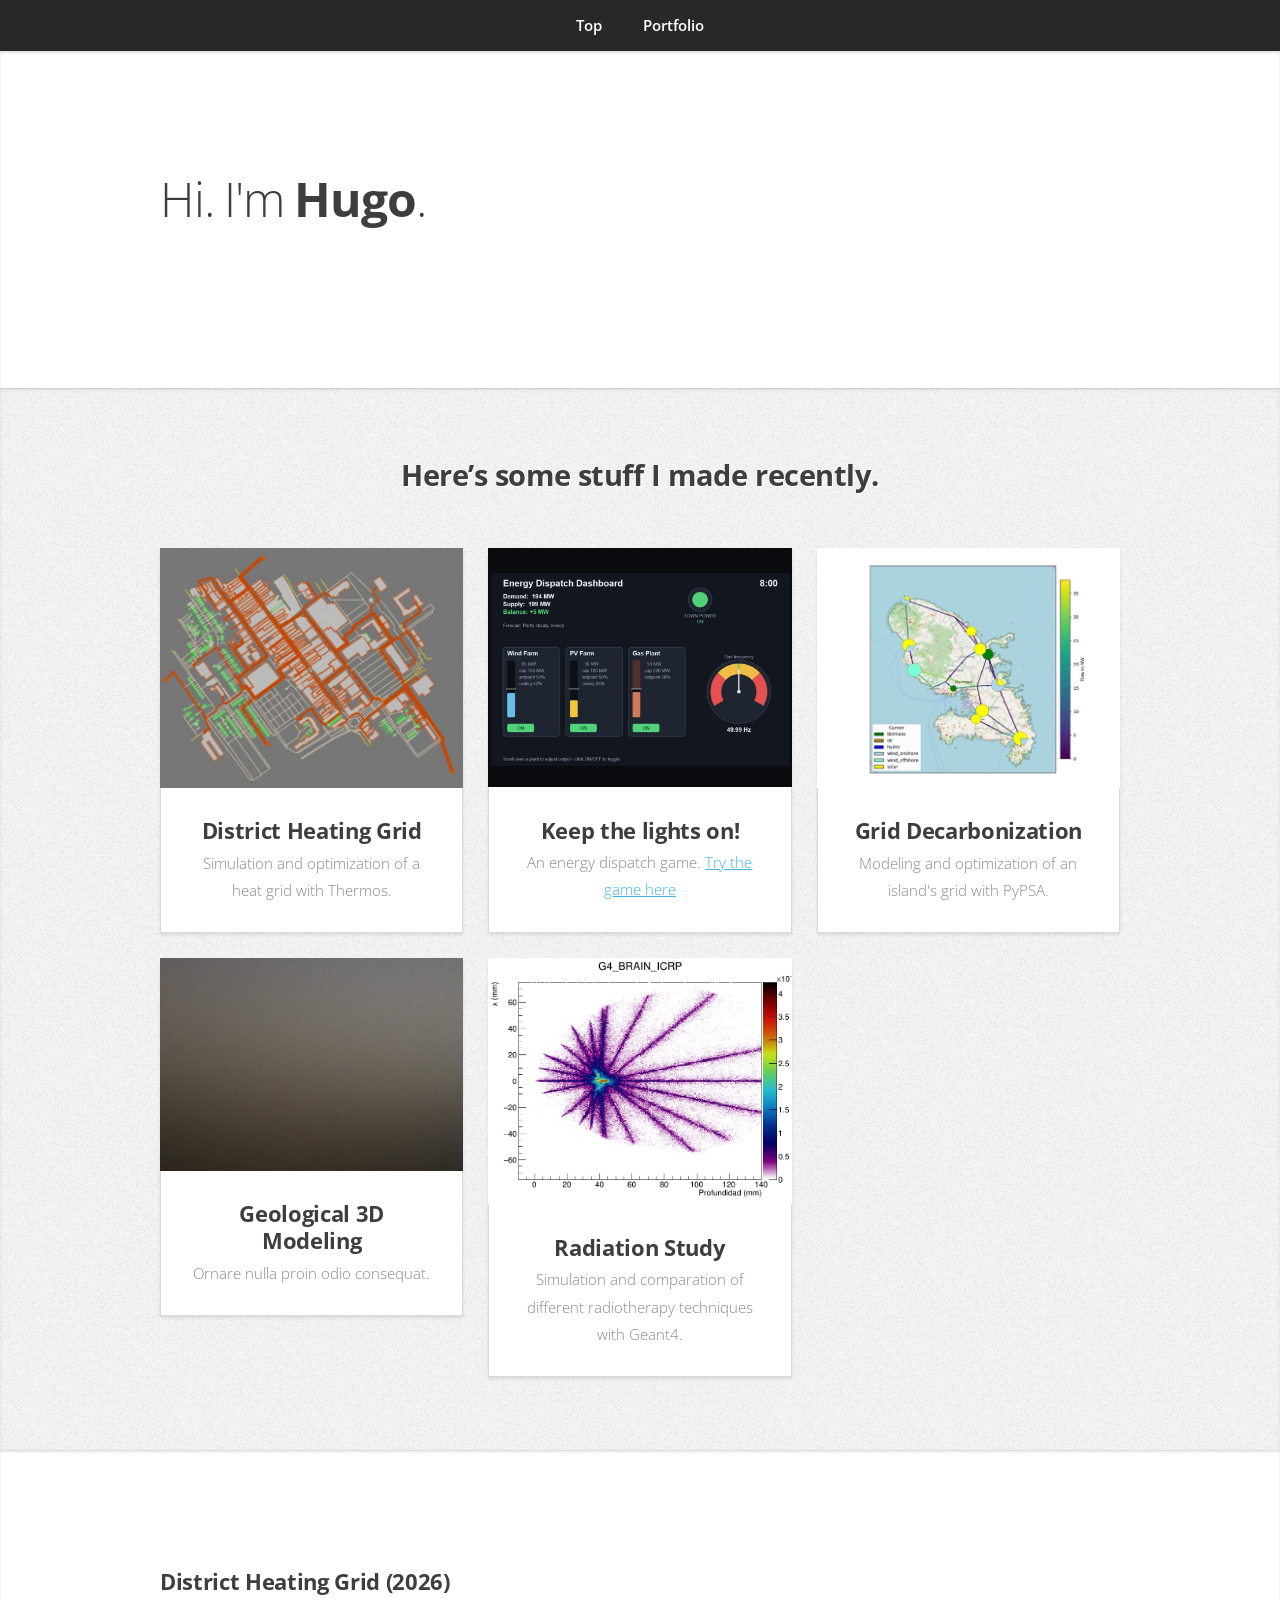
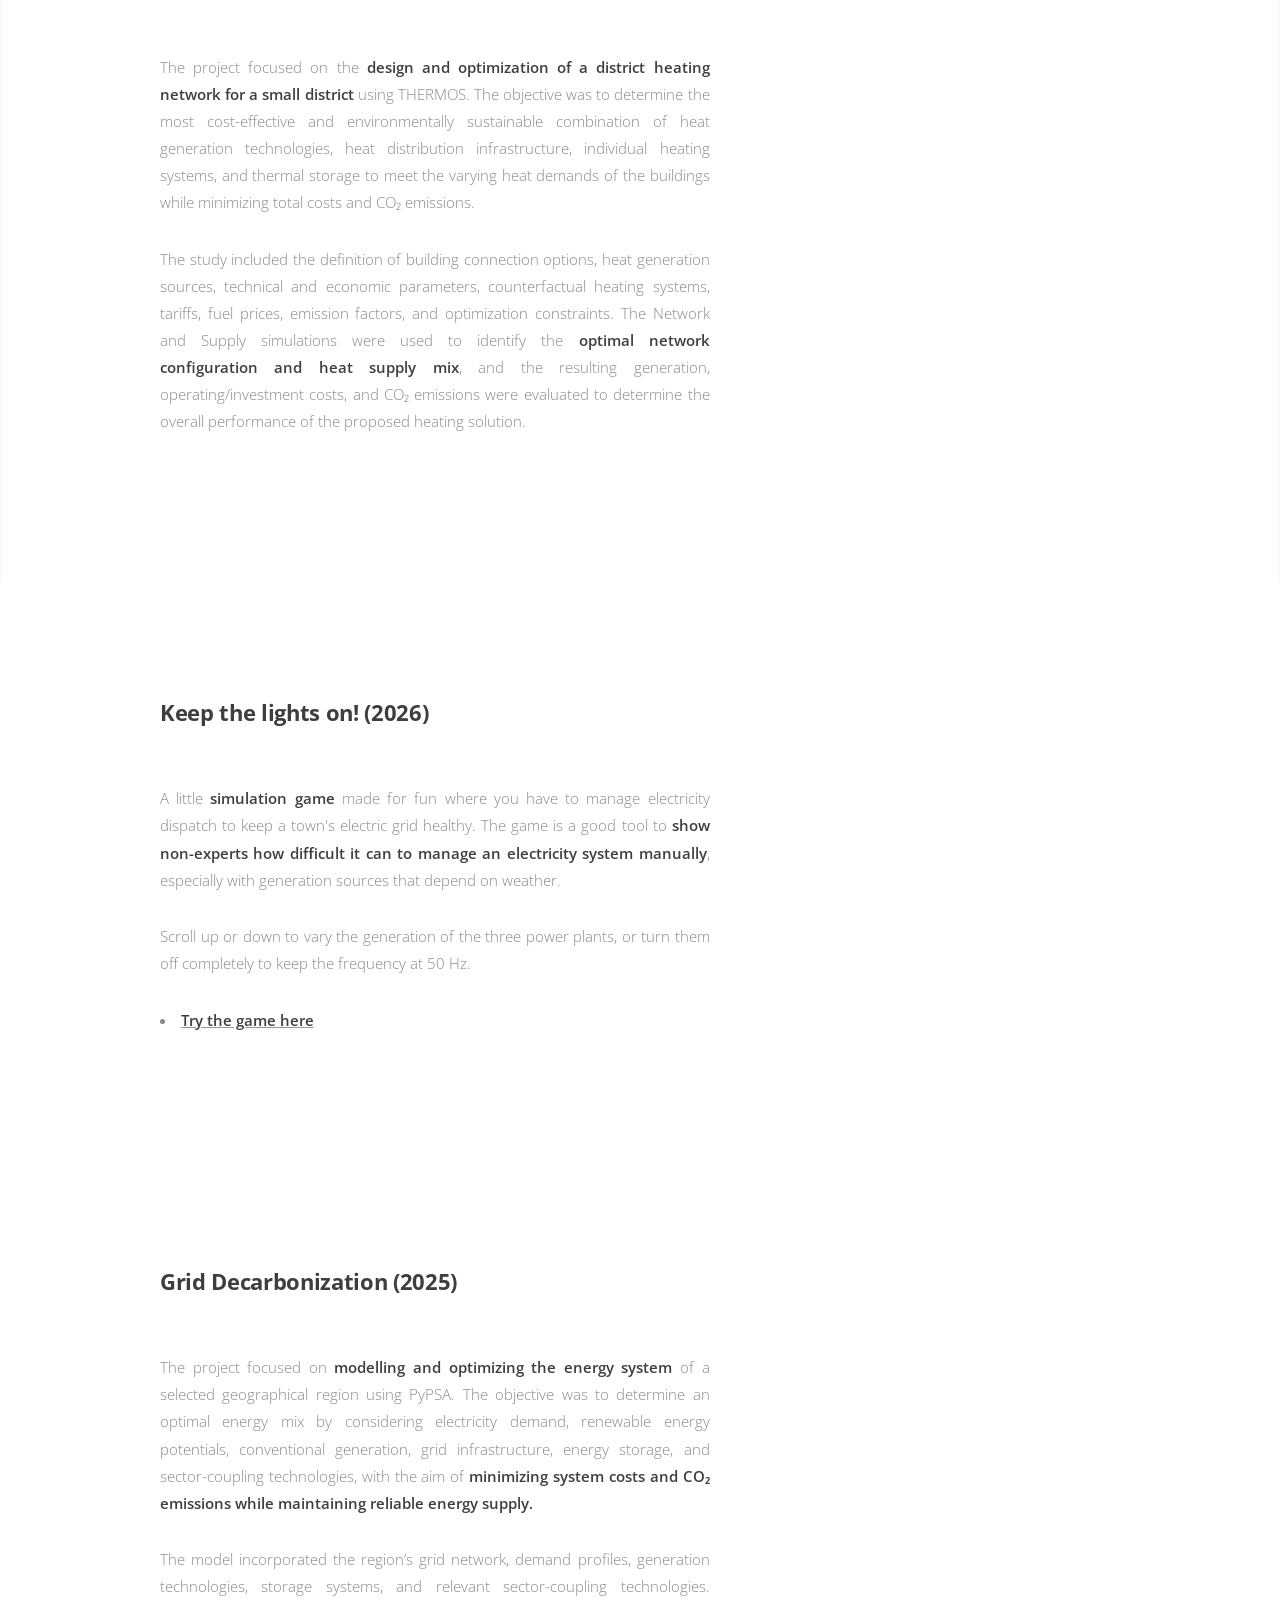
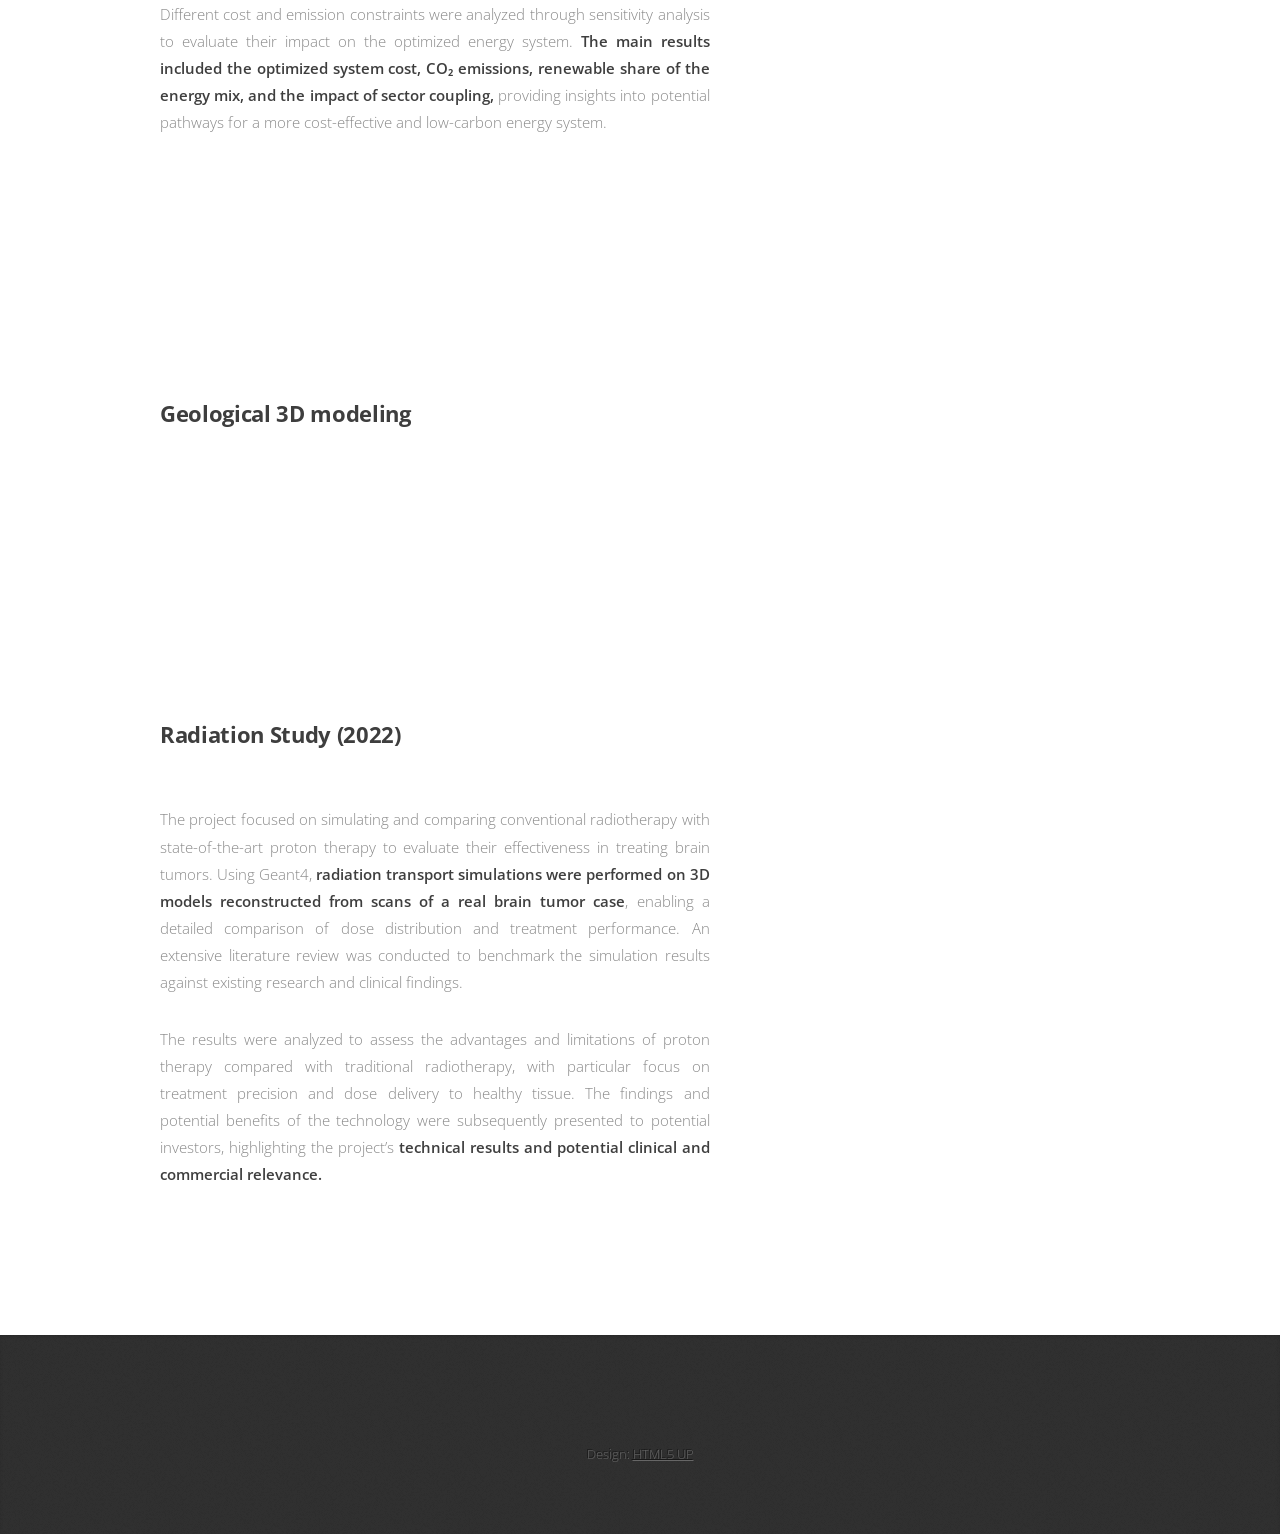
==== index.html @ 5cabeac8 "Add files via upload" ====
<!DOCTYPE HTML>
<!--
	Miniport by HTML5 UP
	html5up.net | @ajlkn
	Free for personal and commercial use under the CCA 3.0 license (html5up.net/license)
-->
<html>
	<head>
		<title>Miniport by HTML5 UP</title>
		<meta charset="utf-8" />
		<meta name="viewport" content="width=device-width, initial-scale=1, user-scalable=no" />
		<link rel="stylesheet" href="assets/css/main.css" />
	</head>
	<body class="is-preload">

		<!-- Nav -->
			<nav id="nav">
				<ul class="container">
					<li><a href="#top">Top</a></li>
					<li><a href="#portfolio">Portfolio</a></li>
				</ul>
			</nav>

		<!-- Home -->
			<article id="top" class="wrapper style1">
				<div class="container">
					<div class="row">
						<div class="col-8 col-7-large col-12-medium">
							<header>
								<h1>Hi. I'm <strong>Hugo</strong>.</h1>
							</header>
						</div>
					</div>
				</div>
			</article>


		<!-- Portfolio -->
			<article id="portfolio" class="wrapper style3">
				<div class="container">
					<header>
						<h2>Here’s some stuff I made recently.</h2>
					</header>
					<div class="row">
						<div class="col-4 col-6-medium col-12-small">
							<article class="box style2">
								<a href="#projecto1" class="image featured"><img src="images/heatgrid.jpg" alt="" /></a>
								<h3><a href="#projecto1">District Heating Grid</a></h3>
								<p>Simulation and optimization of a heat grid with Thermos.</p>
							</article>
						</div>
						<div class="col-4 col-6-medium col-12-small">
							<article class="box style2">
								<a href="#projecto2" class="image featured"><img src="images/game.jpg" alt="" /></a>
								<h3><a href="#projecto2">Keep the lights on!</a></h3>
								<p>
									An energy dispatch game.

									<a href="game.html">Try the game here</a>
								</p>
							</article>
						</div>
						<div class="col-4 col-6-medium col-12-small">
							<article class="box style2">
								<a href="#projecto3" class="image featured"><img src="images/pypsa.jpg" alt="" /></a>
								<h3><a href="#projecto3">Grid Decarbonization</a></h3>
								<p>Modeling and optimization of an island's grid with PyPSA.</p>
							</article>
						</div>
						<div class="col-4 col-6-medium col-12-small">
							<article class="box style2">
								<a href="#projecto4" class="image featured"><img src="images/pic04.jpg" alt="" /></a>
								<h3><a href="#projecto4">Geological 3D Modeling</a></h3>
								<p>Ornare nulla proin odio consequat.</p>
							</article>
						</div>
						<div class="col-4 col-6-medium col-12-small">
							<article class="box style2">
								<a href="#projecto6" class="image featured"><img src="images/rad.jpg" alt="" /></a>
								<h3><a href="#projecto6">Radiation Study</a></h3>
								<p>Simulation and comparation of different radiotherapy techniques with Geant4.</p>
							</article>
						</div>
					</div>
				</div>
			</article>

		
		<!-- projecto 1 -->
			<article id="projecto1" class="descripcion style1">
				<div class="container">
					<div class="row">
						<div class="col-7 col-20-large col-10-medium">
							<header>
								<h3>District Heating Grid (2026)</h1>
							</header>
						<p>
							The project focused on the <strong>design and optimization of a district heating network for a small district</strong> 
							using THERMOS. The objective was to determine the most cost-effective and environmentally sustainable combination 
							of heat generation technologies, heat distribution infrastructure, individual heating systems, and thermal storage 
							to meet the varying heat demands of the buildings while minimizing total costs and CO₂ emissions.
						</p>
						<p>
							The study included the definition of building connection options, heat generation sources, technical and economic 
							parameters, counterfactual heating systems, tariffs, fuel prices, emission factors, and optimization constraints. 
							The Network and Supply simulations were used to identify the <strong>optimal network configuration and heat supply mix</strong>, 
							and the resulting generation, operating/investment costs, and CO₂ emissions were evaluated to determine the overall 
							performance of the proposed heating solution.
						</p>
						</div>
					</div>
				</div>
			</article>

		<!-- projecto 2 -->
			<article id="projecto2" class="proy style1">
				<div class="container">
					<div class="row">
						<div class="col-7 col-20-large col-10-medium">
							<header>
								<h3>Keep the lights on! (2026)</h1>
							</header>
						<p>A little <strong>simulation game</strong> made for fun where you have to manage electricity dispatch to keep a town's electric grid healthy.
							The game is a good tool to <strong>show non-experts how difficult it can to manage an electricity system manually</strong>, especially with 
							generation sources that depend on weather.
						</p>
						<p>Scroll up or down to vary the generation of the three power plants, or turn them off completely to keep the frequency at 50 Hz.</p>
						<li><a href="game.html"><strong>Try the game here</strong></a></li>
						</div>
					</div>
				</div>
			</article>
		
		<!-- projecto 3 -->
			<article id="projecto3" class="proy style1">
				<div class="container">
					<div class="row">
						<div class="col-7 col-20-large col-10-medium">
							<header>
								<h3>Grid Decarbonization (2025)</h1>
							</header>
						<p>The project focused on <strong>modelling and optimizing the energy system</strong> of a selected geographical region using PyPSA. 
							The objective was to determine an optimal energy mix by considering electricity demand, renewable energy potentials, 
							conventional generation, grid infrastructure, energy storage, and sector-coupling technologies, with the aim of 
							<strong>minimizing system costs and CO₂ emissions while maintaining reliable energy supply.</strong>
						</p>
						<p>
							The model incorporated the region’s grid network, demand profiles, generation technologies, storage systems, 
							and relevant sector-coupling technologies. Different cost and emission constraints were analyzed through sensitivity 
							analysis to evaluate their impact on the optimized energy system. <strong>The main results included the optimized system cost, 
							CO₂ emissions, renewable share of the energy mix, and the impact of sector coupling,</strong> providing insights into potential 
							pathways for a more cost-effective and low-carbon energy system.
						</p>
						</div>
					</div>
				</div>
			</article>

		<!-- projecto 4 -->
			<article id="projecto4" class="proy style1">
				<div class="container">
					<div class="row">
						<div class="col-7 col-20-large col-10-medium">
							<header>
								<h3>Geological 3D modeling</h1>
							</header>
						<p></p>
						</div>
					</div>
				</div>
			</article>

		<!-- projecto 6 -->
			<article id="projecto6" class="proy style1">
				<div class="container">
					<div class="row">
						<div class="col-7 col-20-large col-10-medium">
							<header>
								<h3>Radiation Study (2022)</h1>
							</header>
						<p>
							The project focused on simulating and comparing conventional radiotherapy with 
							state-of-the-art proton therapy to evaluate their effectiveness in treating 
							brain tumors. Using Geant4, <strong>radiation transport simulations were performed on 
							3D models reconstructed from scans of a real brain tumor case</strong>, enabling a detailed 
							comparison of dose distribution and treatment performance. An extensive literature
							 review was conducted to benchmark the simulation results against existing research
							  and clinical findings.
						</p>
						<p>
							The results were analyzed to assess the advantages and limitations of proton therapy 
							compared with traditional radiotherapy, with particular focus on treatment precision 
							and dose delivery to healthy tissue. The findings and potential benefits of the 
							technology were subsequently presented to potential investors, highlighting the project’s 
							<strong>technical results and potential clinical and commercial relevance.</strong>
						</p>
						</div>
					</div>
				</div>
			</article>

		<!-- Contact -->
			<article id="contact" class="wrapper style4">
					<footer>
						<ul id="copyright">
							<li>Design: <a href="http://html5up.net">HTML5 UP</a></li>
						</ul>
					</footer>
			</article>
			
		<!-- Scripts -->
			<script src="assets/js/jquery.min.js"></script>
			<script src="assets/js/jquery.scrolly.min.js"></script>
			<script src="assets/js/browser.min.js"></script>
			<script src="assets/js/breakpoints.min.js"></script>
			<script src="assets/js/util.js"></script>
			<script src="assets/js/main.js"></script>

	</body>
</html>
---- assets/css/main.css ----
@import url("https://fonts.googleapis.com/css?family=Open+Sans:300,300italic,600,600italic,700");
@import url("fontawesome-all.min.css");

/*
	Miniport by HTML5 UP
	html5up.net | @ajlkn
	Free for personal and commercial use under the CCA 3.0 license (html5up.net/license)
*/

html, body, div, span, applet, object,
iframe, h1, h2, h3, h4, h5, h6, p, blockquote,
pre, a, abbr, acronym, address, big, cite,
code, del, dfn, em, img, ins, kbd, q, s, samp,
small, strike, strong, sub, sup, tt, var, b,
u, i, center, dl, dt, dd, ol, ul, li, fieldset,
form, label, legend, table, caption, tbody,
tfoot, thead, tr, th, td, article, aside,
canvas, details, embed, figure, figcaption,
footer, header, hgroup, menu, nav, output, ruby,
section, summary, time, mark, audio, video {
	margin: 0;
	padding: 0;
	border: 0;
	font-size: 100%;
	font: inherit;
	vertical-align: baseline;}

article, aside, details, figcaption, figure,
footer, header, hgroup, menu, nav, section {
	display: block;}

body {
	line-height: 1;
}

ol, ul {
	list-style: none;
}

blockquote, q {
	quotes: none;
}

	blockquote:before, blockquote:after, q:before, q:after {
		content: '';
		content: none;
	}

table {
	border-collapse: collapse;
	border-spacing: 0;
}

body {
	-webkit-text-size-adjust: none;
}

mark {
	background-color: transparent;
	color: inherit;
}

input::-moz-focus-inner {
	border: 0;
	padding: 0;
}

input, select, textarea {
	-moz-appearance: none;
	-webkit-appearance: none;
	-ms-appearance: none;
	appearance: none;
}

/* Basic */

	html {
		box-sizing: border-box;
	}

	*, *:before, *:after {
		box-sizing: inherit;
	}

	body {
		padding-top: 3.5em;
	}

		body.is-preload *, body.is-preload *:before, body.is-preload *:after {
			-moz-animation: none !important;
			-webkit-animation: none !important;
			-ms-animation: none !important;
			animation: none !important;
			-moz-transition: none !important;
			-webkit-transition: none !important;
			-ms-transition: none !important;
			transition: none !important;
		}

	body, input, textarea, select {
		font-family: 'Open Sans', sans-serif;
		line-height: 1.85em;
		color: #888;
		font-weight: 300;
		font-size: 13pt;
	}

	a {
		-moz-transition: color .2s ease-in-out;
		-webkit-transition: color .2s ease-in-out;
		-ms-transition: color .2s ease-in-out;
		transition: color .2s ease-in-out;
		color: #43B3E0;
		text-decoration: underline;
	}

		a:hover {
			color: #43bff0 !important;
		}

		a img {
			border: 0;
		}

	b, strong {
		font-weight: 600;
		color: #3e3e3e;
	}

	i, em {
		font-style: italic;
	}

	sub {
		position: relative;
		top: 0.5em;
		font-size: 0.8em;
	}

	sup {
		position: relative;
		top: -0.5em;
		font-size: 0.8em;
	}

	blockquote {
		border-left: solid 0.75em #eee;
		padding: 1em 0 1em 1.5em;
		font-style: italic;
	}

	h1, h2, h3, h4, h5, h6 {
		color: #3e3e3e;
		margin: 0 0 0.75em 0;
	}

	h1 a, h2 a, h3 a, h4 a, h5 a, h6 a {
		text-decoration: none;
		color: inherit;
	}

	h2, h3, h4, h5, h6 {
		font-weight: 700;
	}

	h1 {
		font-size: 3.25em;
		letter-spacing: -0.025em;
		font-weight: 300;
	}

		h1 strong {
			font-weight: 700;
		}

	h2 {
		font-size: 2em;
		letter-spacing: -0.015em;
	}

	h3 {
		font-size: 1.5em;
		letter-spacing: -0.015em;
	}

	em, i {
		font-style: italic;
	}

	br.clear {
		clear: both;
	}

	hr {
		border: 0;
		border-top: solid 1px #444;
		border-top-color: rgba(0, 0, 0, 0.35);
		box-shadow: 0px 1px 0px 0px rgba(255, 255, 255, 0.1);
		height: 1px;
		margin: 3em 0;
	}

	p, ul, ol, dl, table {
		margin-bottom: 2em;
	}

	header {
		margin: 0 0 3em 0;
	}

		header > p {
			font-size: 1.25em;
			margin: 0;
		}

	footer {
		margin: 3em 0 0 0;
	}

		footer > p {
			font-size: 1.25em;
		}

/* Container */

	.container {
		margin: 0 auto;
		max-width: calc(100% - 50px);
		width: 1200px;
	}

		.container.medium {
			width: 900px;
		}

		@media screen and (max-width: 1680px) {

			.container {
				width: 1200px;
			}

				.container.medium {
					width: 900px;
				}

		}

		@media screen and (max-width: 1280px) {

			.container {
				width: 960px;
			}

				.container.medium {
					width: 720px;
				}

		}

		@media screen and (max-width: 980px) {

			.container {
				width: 100%;
			}

				.container.medium {
					width: 75%;
				}

		}

		@media screen and (max-width: 736px) {

			.container {
				width: 100%;
				max-width: calc(100% - 30px);
			}

				.container.medium {
					width: 100%;
				}

		}

/* Row */

	.row {
		display: flex;
		flex-wrap: wrap;
		box-sizing: border-box;
		align-items: stretch;
	}

		.row > * {
			box-sizing: border-box;
		}

		.row.gtr-uniform > * > :last-child {
			margin-bottom: 0;
		}

		.row.aln-left {
			justify-content: flex-start;
		}

		.row.aln-center {
			justify-content: center;
		}

		.row.aln-right {
			justify-content: flex-end;
		}

		.row.aln-top {
			align-items: flex-start;
		}

		.row.aln-middle {
			align-items: center;
		}

		.row.aln-bottom {
			align-items: flex-end;
		}

		.row > .imp {
			order: -1;
		}

		.row > .col-1 {
			width: 8.33333%;
		}

		.row > .off-1 {
			margin-left: 8.33333%;
		}

		.row > .col-2 {
			width: 16.66667%;
		}

		.row > .off-2 {
			margin-left: 16.66667%;
		}

		.row > .col-3 {
			width: 25%;
		}

		.row > .off-3 {
			margin-left: 25%;
		}

		.row > .col-4 {
			width: 33.33333%;
		}

		.row > .off-4 {
			margin-left: 33.33333%;
		}

		.row > .col-5 {
			width: 41.66667%;
		}

		.row > .off-5 {
			margin-left: 41.66667%;
		}

		.row > .col-6 {
			width: 50%;
		}

		.row > .off-6 {
			margin-left: 50%;
		}

		.row > .col-7 {
			width: 58.33333%;
		}

		.row > .off-7 {
			margin-left: 58.33333%;
		}

		.row > .col-8 {
			width: 66.66667%;
		}

		.row > .off-8 {
			margin-left: 66.66667%;
		}

		.row > .col-9 {
			width: 75%;
		}

		.row > .off-9 {
			margin-left: 75%;
		}

		.row > .col-10 {
			width: 83.33333%;
		}

		.row > .off-10 {
			margin-left: 83.33333%;
		}

		.row > .col-11 {
			width: 91.66667%;
		}

		.row > .off-11 {
			margin-left: 91.66667%;
		}

		.row > .col-12 {
			width: 100%;
		}

		.row > .off-12 {
			margin-left: 100%;
		}

		.row.gtr-0 {
			margin-top: 0px;
			margin-left: 0px;
		}

			.row.gtr-0 > * {
				padding: 0px 0 0 0px;
			}

			.row.gtr-0.gtr-uniform {
				margin-top: 0px;
			}

				.row.gtr-0.gtr-uniform > * {
					padding-top: 0px;
				}

		.row.gtr-25 {
			margin-top: -6.25px;
			margin-left: -6.25px;
		}

			.row.gtr-25 > * {
				padding: 6.25px 0 0 6.25px;
			}

			.row.gtr-25.gtr-uniform {
				margin-top: -6.25px;
			}

				.row.gtr-25.gtr-uniform > * {
					padding-top: 6.25px;
				}

		.row.gtr-50 {
			margin-top: -12.5px;
			margin-left: -12.5px;
		}

			.row.gtr-50 > * {
				padding: 12.5px 0 0 12.5px;
			}

			.row.gtr-50.gtr-uniform {
				margin-top: -12.5px;
			}

				.row.gtr-50.gtr-uniform > * {
					padding-top: 12.5px;
				}

		.row {
			margin-top: -25px;
			margin-left: -25px;
		}

			.row > * {
				padding: 25px 0 0 25px;
			}

			.row.gtr-uniform {
				margin-top: -25px;
			}

				.row.gtr-uniform > * {
					padding-top: 25px;
				}

		.row.gtr-150 {
			margin-top: -37.5px;
			margin-left: -37.5px;
		}

			.row.gtr-150 > * {
				padding: 37.5px 0 0 37.5px;
			}

			.row.gtr-150.gtr-uniform {
				margin-top: -37.5px;
			}

				.row.gtr-150.gtr-uniform > * {
					padding-top: 37.5px;
				}

		.row.gtr-200 {
			margin-top: -50px;
			margin-left: -50px;
		}

			.row.gtr-200 > * {
				padding: 50px 0 0 50px;
			}

			.row.gtr-200.gtr-uniform {
				margin-top: -50px;
			}

				.row.gtr-200.gtr-uniform > * {
					padding-top: 50px;
				}

		@media screen and (max-width: 1680px) {

			.row {
				display: flex;
				flex-wrap: wrap;
				box-sizing: border-box;
				align-items: stretch;
			}

				.row > * {
					box-sizing: border-box;
				}

				.row.gtr-uniform > * > :last-child {
					margin-bottom: 0;
				}

				.row.aln-left {
					justify-content: flex-start;
				}

				.row.aln-center {
					justify-content: center;
				}

				.row.aln-right {
					justify-content: flex-end;
				}

				.row.aln-top {
					align-items: flex-start;
				}

				.row.aln-middle {
					align-items: center;
				}

				.row.aln-bottom {
					align-items: flex-end;
				}

				.row > .imp-xlarge {
					order: -1;
				}

				.row > .col-1-xlarge {
					width: 8.33333%;
				}

				.row > .off-1-xlarge {
					margin-left: 8.33333%;
				}

				.row > .col-2-xlarge {
					width: 16.66667%;
				}

				.row > .off-2-xlarge {
					margin-left: 16.66667%;
				}

				.row > .col-3-xlarge {
					width: 25%;
				}

				.row > .off-3-xlarge {
					margin-left: 25%;
				}

				.row > .col-4-xlarge {
					width: 33.33333%;
				}

				.row > .off-4-xlarge {
					margin-left: 33.33333%;
				}

				.row > .col-5-xlarge {
					width: 41.66667%;
				}

				.row > .off-5-xlarge {
					margin-left: 41.66667%;
				}

				.row > .col-6-xlarge {
					width: 50%;
				}

				.row > .off-6-xlarge {
					margin-left: 50%;
				}

				.row > .col-7-xlarge {
					width: 58.33333%;
				}

				.row > .off-7-xlarge {
					margin-left: 58.33333%;
				}

				.row > .col-8-xlarge {
					width: 66.66667%;
				}

				.row > .off-8-xlarge {
					margin-left: 66.66667%;
				}

				.row > .col-9-xlarge {
					width: 75%;
				}

				.row > .off-9-xlarge {
					margin-left: 75%;
				}

				.row > .col-10-xlarge {
					width: 83.33333%;
				}

				.row > .off-10-xlarge {
					margin-left: 83.33333%;
				}

				.row > .col-11-xlarge {
					width: 91.66667%;
				}

				.row > .off-11-xlarge {
					margin-left: 91.66667%;
				}

				.row > .col-12-xlarge {
					width: 100%;
				}

				.row > .off-12-xlarge {
					margin-left: 100%;
				}

				.row.gtr-0 {
					margin-top: 0px;
					margin-left: 0px;
				}

					.row.gtr-0 > * {
						padding: 0px 0 0 0px;
					}

					.row.gtr-0.gtr-uniform {
						margin-top: 0px;
					}

						.row.gtr-0.gtr-uniform > * {
							padding-top: 0px;
						}

				.row.gtr-25 {
					margin-top: -6.25px;
					margin-left: -6.25px;
				}

					.row.gtr-25 > * {
						padding: 6.25px 0 0 6.25px;
					}

					.row.gtr-25.gtr-uniform {
						margin-top: -6.25px;
					}

						.row.gtr-25.gtr-uniform > * {
							padding-top: 6.25px;
						}

				.row.gtr-50 {
					margin-top: -12.5px;
					margin-left: -12.5px;
				}

					.row.gtr-50 > * {
						padding: 12.5px 0 0 12.5px;
					}

					.row.gtr-50.gtr-uniform {
						margin-top: -12.5px;
					}

						.row.gtr-50.gtr-uniform > * {
							padding-top: 12.5px;
						}

				.row {
					margin-top: -25px;
					margin-left: -25px;
				}

					.row > * {
						padding: 25px 0 0 25px;
					}

					.row.gtr-uniform {
						margin-top: -25px;
					}

						.row.gtr-uniform > * {
							padding-top: 25px;
						}

				.row.gtr-150 {
					margin-top: -37.5px;
					margin-left: -37.5px;
				}

					.row.gtr-150 > * {
						padding: 37.5px 0 0 37.5px;
					}

					.row.gtr-150.gtr-uniform {
						margin-top: -37.5px;
					}

						.row.gtr-150.gtr-uniform > * {
							padding-top: 37.5px;
						}

				.row.gtr-200 {
					margin-top: -50px;
					margin-left: -50px;
				}

					.row.gtr-200 > * {
						padding: 50px 0 0 50px;
					}

					.row.gtr-200.gtr-uniform {
						margin-top: -50px;
					}

						.row.gtr-200.gtr-uniform > * {
							padding-top: 50px;
						}

		}

		@media screen and (max-width: 1280px) {

			.row {
				display: flex;
				flex-wrap: wrap;
				box-sizing: border-box;
				align-items: stretch;
			}

				.row > * {
					box-sizing: border-box;
				}

				.row.gtr-uniform > * > :last-child {
					margin-bottom: 0;
				}

				.row.aln-left {
					justify-content: flex-start;
				}

				.row.aln-center {
					justify-content: center;
				}

				.row.aln-right {
					justify-content: flex-end;
				}

				.row.aln-top {
					align-items: flex-start;
				}

				.row.aln-middle {
					align-items: center;
				}

				.row.aln-bottom {
					align-items: flex-end;
				}

				.row > .imp-large {
					order: -1;
				}

				.row > .col-1-large {
					width: 8.33333%;
				}

				.row > .off-1-large {
					margin-left: 8.33333%;
				}

				.row > .col-2-large {
					width: 16.66667%;
				}

				.row > .off-2-large {
					margin-left: 16.66667%;
				}

				.row > .col-3-large {
					width: 25%;
				}

				.row > .off-3-large {
					margin-left: 25%;
				}

				.row > .col-4-large {
					width: 33.33333%;
				}

				.row > .off-4-large {
					margin-left: 33.33333%;
				}

				.row > .col-5-large {
					width: 41.66667%;
				}

				.row > .off-5-large {
					margin-left: 41.66667%;
				}

				.row > .col-6-large {
					width: 50%;
				}

				.row > .off-6-large {
					margin-left: 50%;
				}

				.row > .col-7-large {
					width: 58.33333%;
				}

				.row > .off-7-large {
					margin-left: 58.33333%;
				}

				.row > .col-8-large {
					width: 66.66667%;
				}

				.row > .off-8-large {
					margin-left: 66.66667%;
				}

				.row > .col-9-large {
					width: 75%;
				}

				.row > .off-9-large {
					margin-left: 75%;
				}

				.row > .col-10-large {
					width: 83.33333%;
				}

				.row > .off-10-large {
					margin-left: 83.33333%;
				}

				.row > .col-11-large {
					width: 91.66667%;
				}

				.row > .off-11-large {
					margin-left: 91.66667%;
				}

				.row > .col-12-large {
					width: 100%;
				}

				.row > .off-12-large {
					margin-left: 100%;
				}

				.row.gtr-0 {
					margin-top: 0px;
					margin-left: 0px;
				}

					.row.gtr-0 > * {
						padding: 0px 0 0 0px;
					}

					.row.gtr-0.gtr-uniform {
						margin-top: 0px;
					}

						.row.gtr-0.gtr-uniform > * {
							padding-top: 0px;
						}

				.row.gtr-25 {
					margin-top: -6.25px;
					margin-left: -6.25px;
				}

					.row.gtr-25 > * {
						padding: 6.25px 0 0 6.25px;
					}

					.row.gtr-25.gtr-uniform {
						margin-top: -6.25px;
					}

						.row.gtr-25.gtr-uniform > * {
							padding-top: 6.25px;
						}

				.row.gtr-50 {
					margin-top: -12.5px;
					margin-left: -12.5px;
				}

					.row.gtr-50 > * {
						padding: 12.5px 0 0 12.5px;
					}

					.row.gtr-50.gtr-uniform {
						margin-top: -12.5px;
					}

						.row.gtr-50.gtr-uniform > * {
							padding-top: 12.5px;
						}

				.row {
					margin-top: -25px;
					margin-left: -25px;
				}

					.row > * {
						padding: 25px 0 0 25px;
					}

					.row.gtr-uniform {
						margin-top: -25px;
					}

						.row.gtr-uniform > * {
							padding-top: 25px;
						}

				.row.gtr-150 {
					margin-top: -37.5px;
					margin-left: -37.5px;
				}

					.row.gtr-150 > * {
						padding: 37.5px 0 0 37.5px;
					}

					.row.gtr-150.gtr-uniform {
						margin-top: -37.5px;
					}

						.row.gtr-150.gtr-uniform > * {
							padding-top: 37.5px;
						}

				.row.gtr-200 {
					margin-top: -50px;
					margin-left: -50px;
				}

					.row.gtr-200 > * {
						padding: 50px 0 0 50px;
					}

					.row.gtr-200.gtr-uniform {
						margin-top: -50px;
					}

						.row.gtr-200.gtr-uniform > * {
							padding-top: 50px;
						}

		}

		@media screen and (max-width: 980px) {

			.row {
				display: flex;
				flex-wrap: wrap;
				box-sizing: border-box;
				align-items: stretch;
			}

				.row > * {
					box-sizing: border-box;
				}

				.row.gtr-uniform > * > :last-child {
					margin-bottom: 0;
				}

				.row.aln-left {
					justify-content: flex-start;
				}

				.row.aln-center {
					justify-content: center;
				}

				.row.aln-right {
					justify-content: flex-end;
				}

				.row.aln-top {
					align-items: flex-start;
				}

				.row.aln-middle {
					align-items: center;
				}

				.row.aln-bottom {
					align-items: flex-end;
				}

				.row > .imp-medium {
					order: -1;
				}

				.row > .col-1-medium {
					width: 8.33333%;
				}

				.row > .off-1-medium {
					margin-left: 8.33333%;
				}

				.row > .col-2-medium {
					width: 16.66667%;
				}

				.row > .off-2-medium {
					margin-left: 16.66667%;
				}

				.row > .col-3-medium {
					width: 25%;
				}

				.row > .off-3-medium {
					margin-left: 25%;
				}

				.row > .col-4-medium {
					width: 33.33333%;
				}

				.row > .off-4-medium {
					margin-left: 33.33333%;
				}

				.row > .col-5-medium {
					width: 41.66667%;
				}

				.row > .off-5-medium {
					margin-left: 41.66667%;
				}

				.row > .col-6-medium {
					width: 50%;
				}

				.row > .off-6-medium {
					margin-left: 50%;
				}

				.row > .col-7-medium {
					width: 58.33333%;
				}

				.row > .off-7-medium {
					margin-left: 58.33333%;
				}

				.row > .col-8-medium {
					width: 66.66667%;
				}

				.row > .off-8-medium {
					margin-left: 66.66667%;
				}

				.row > .col-9-medium {
					width: 75%;
				}

				.row > .off-9-medium {
					margin-left: 75%;
				}

				.row > .col-10-medium {
					width: 83.33333%;
				}

				.row > .off-10-medium {
					margin-left: 83.33333%;
				}

				.row > .col-11-medium {
					width: 91.66667%;
				}

				.row > .off-11-medium {
					margin-left: 91.66667%;
				}

				.row > .col-12-medium {
					width: 100%;
				}

				.row > .off-12-medium {
					margin-left: 100%;
				}

				.row.gtr-0 {
					margin-top: 0px;
					margin-left: 0px;
				}

					.row.gtr-0 > * {
						padding: 0px 0 0 0px;
					}

					.row.gtr-0.gtr-uniform {
						margin-top: 0px;
					}

						.row.gtr-0.gtr-uniform > * {
							padding-top: 0px;
						}

				.row.gtr-25 {
					margin-top: -6.25px;
					margin-left: -6.25px;
				}

					.row.gtr-25 > * {
						padding: 6.25px 0 0 6.25px;
					}

					.row.gtr-25.gtr-uniform {
						margin-top: -6.25px;
					}

						.row.gtr-25.gtr-uniform > * {
							padding-top: 6.25px;
						}

				.row.gtr-50 {
					margin-top: -12.5px;
					margin-left: -12.5px;
				}

					.row.gtr-50 > * {
						padding: 12.5px 0 0 12.5px;
					}

					.row.gtr-50.gtr-uniform {
						margin-top: -12.5px;
					}

						.row.gtr-50.gtr-uniform > * {
							padding-top: 12.5px;
						}

				.row {
					margin-top: -25px;
					margin-left: -25px;
				}

					.row > * {
						padding: 25px 0 0 25px;
					}

					.row.gtr-uniform {
						margin-top: -25px;
					}

						.row.gtr-uniform > * {
							padding-top: 25px;
						}

				.row.gtr-150 {
					margin-top: -37.5px;
					margin-left: -37.5px;
				}

					.row.gtr-150 > * {
						padding: 37.5px 0 0 37.5px;
					}

					.row.gtr-150.gtr-uniform {
						margin-top: -37.5px;
					}

						.row.gtr-150.gtr-uniform > * {
							padding-top: 37.5px;
						}

				.row.gtr-200 {
					margin-top: -50px;
					margin-left: -50px;
				}

					.row.gtr-200 > * {
						padding: 50px 0 0 50px;
					}

					.row.gtr-200.gtr-uniform {
						margin-top: -50px;
					}

						.row.gtr-200.gtr-uniform > * {
							padding-top: 50px;
						}

		}

		@media screen and (max-width: 736px) {

			.row {
				display: flex;
				flex-wrap: wrap;
				box-sizing: border-box;
				align-items: stretch;
			}

				.row > * {
					box-sizing: border-box;
				}

				.row.gtr-uniform > * > :last-child {
					margin-bottom: 0;
				}

				.row.aln-left {
					justify-content: flex-start;
				}

				.row.aln-center {
					justify-content: center;
				}

				.row.aln-right {
					justify-content: flex-end;
				}

				.row.aln-top {
					align-items: flex-start;
				}

				.row.aln-middle {
					align-items: center;
				}

				.row.aln-bottom {
					align-items: flex-end;
				}

				.row > .imp-small {
					order: -1;
				}

				.row > .col-1-small {
					width: 8.33333%;
				}

				.row > .off-1-small {
					margin-left: 8.33333%;
				}

				.row > .col-2-small {
					width: 16.66667%;
				}

				.row > .off-2-small {
					margin-left: 16.66667%;
				}

				.row > .col-3-small {
					width: 25%;
				}

				.row > .off-3-small {
					margin-left: 25%;
				}

				.row > .col-4-small {
					width: 33.33333%;
				}

				.row > .off-4-small {
					margin-left: 33.33333%;
				}

				.row > .col-5-small {
					width: 41.66667%;
				}

				.row > .off-5-small {
					margin-left: 41.66667%;
				}

				.row > .col-6-small {
					width: 50%;
				}

				.row > .off-6-small {
					margin-left: 50%;
				}

				.row > .col-7-small {
					width: 58.33333%;
				}

				.row > .off-7-small {
					margin-left: 58.33333%;
				}

				.row > .col-8-small {
					width: 66.66667%;
				}

				.row > .off-8-small {
					margin-left: 66.66667%;
				}

				.row > .col-9-small {
					width: 75%;
				}

				.row > .off-9-small {
					margin-left: 75%;
				}

				.row > .col-10-small {
					width: 83.33333%;
				}

				.row > .off-10-small {
					margin-left: 83.33333%;
				}

				.row > .col-11-small {
					width: 91.66667%;
				}

				.row > .off-11-small {
					margin-left: 91.66667%;
				}

				.row > .col-12-small {
					width: 100%;
				}

				.row > .off-12-small {
					margin-left: 100%;
				}

				.row.gtr-0 {
					margin-top: 0px;
					margin-left: 0px;
				}

					.row.gtr-0 > * {
						padding: 0px 0 0 0px;
					}

					.row.gtr-0.gtr-uniform {
						margin-top: 0px;
					}

						.row.gtr-0.gtr-uniform > * {
							padding-top: 0px;
						}

				.row.gtr-25 {
					margin-top: -3.75px;
					margin-left: -3.75px;
				}

					.row.gtr-25 > * {
						padding: 3.75px 0 0 3.75px;
					}

					.row.gtr-25.gtr-uniform {
						margin-top: -3.75px;
					}

						.row.gtr-25.gtr-uniform > * {
							padding-top: 3.75px;
						}

				.row.gtr-50 {
					margin-top: -7.5px;
					margin-left: -7.5px;
				}

					.row.gtr-50 > * {
						padding: 7.5px 0 0 7.5px;
					}

					.row.gtr-50.gtr-uniform {
						margin-top: -7.5px;
					}

						.row.gtr-50.gtr-uniform > * {
							padding-top: 7.5px;
						}

				.row {
					margin-top: -15px;
					margin-left: -15px;
				}

					.row > * {
						padding: 15px 0 0 15px;
					}

					.row.gtr-uniform {
						margin-top: -15px;
					}

						.row.gtr-uniform > * {
							padding-top: 15px;
						}

				.row.gtr-150 {
					margin-top: -22.5px;
					margin-left: -22.5px;
				}

					.row.gtr-150 > * {
						padding: 22.5px 0 0 22.5px;
					}

					.row.gtr-150.gtr-uniform {
						margin-top: -22.5px;
					}

						.row.gtr-150.gtr-uniform > * {
							padding-top: 22.5px;
						}

				.row.gtr-200 {
					margin-top: -30px;
					margin-left: -30px;
				}

					.row.gtr-200 > * {
						padding: 30px 0 0 30px;
					}

					.row.gtr-200.gtr-uniform {
						margin-top: -30px;
					}

						.row.gtr-200.gtr-uniform > * {
							padding-top: 30px;
						}

		}

/* Form */

	form label {
		color: #3e3e3e;
		font-weight: 700;
		display: block;
		margin: 0 0 0.5em 0;
	}

	form input[type=text],
	form input[type=email],
	form input[type=password],
	form select,
	form textarea {
		-moz-transition: background .2s ease-in-out, box-shadow .2s ease-in-out;
		-webkit-transition: background .2s ease-in-out, box-shadow .2s ease-in-out;
		-ms-transition: background .2s ease-in-out, box-shadow .2s ease-in-out;
		transition: background .2s ease-in-out, box-shadow .2s ease-in-out;
		-webkit-appearance: none;
		display: block;
		border: 0;
		padding: 0.75em;
		font-size: 1em;
		border-radius: 8px;
		border: solid 1px #ddd;
		background: #fff;
		color: #bbb;
		box-shadow: inset 0px 2px 3px 1px rgba(0, 0, 0, 0.05), 0px 1px 0px 0px rgba(255, 255, 255, 0.025);
		width: 100%;
	}

		form input[type=text]:focus,
		form input[type=email]:focus,
		form input[type=password]:focus,
		form select:focus,
		form textarea:focus {
			background: #fafafa;
			box-shadow: inset 0px 2px 5px 0px rgba(0, 0, 0, 0.05), 0px 1px 0px 0px rgba(255, 255, 255, 0.025), inset 0px 0px 2px 1px #43bff0;
		}

	form textarea {
		height: 15em;
	}

	form .actions:last-child {
		margin-bottom: 0;
	}

	form ::-webkit-input-placeholder {
		color: #555 !important;
	}

	form :-moz-placeholder {
		color: #555 !important;
	}

	form ::-moz-placeholder {
		color: #555 !important;
	}

	form :-ms-input-placeholder {
		color: #555 !important;
	}

	form ::-moz-focus-inner {
		border: 0;
	}

/* Tables */

	table {
		width: 100%;
	}

		table.default {
			width: 100%;
		}

			table.default tr {
				border-top: solid 1px #eee;
			}

				table.default tr:first-child {
					border-top: 0;
				}

			table.default td {
				padding: 0.5em 1em 0.5em 1em;
			}

			table.default th {
				text-align: left;
				padding: 0.5em 1em 0.5em 1em;
				font-weight: 600;
				margin: 0 0 1em 0;
			}

			table.default thead {
				background: #4f4f4f;
				color: #fff;
			}

/* Section/Article */

	section, article {
		margin-bottom: 3em;
	}

	section > :last-child,
	article > :last-child,
	section:last-child,
	article:last-child {
		margin-bottom: 0;
	}

/* Image */

	.image {
		display: inline-block;
		position: relative;
	}

		.image img {
			display: block;
			width: 100%;
		}

		.image.fit {
			display: block;
			width: 100%;
		}

		.image.featured {
			display: block;
			width: 100%;
			margin: 0 0 2em 0;
		}

		.image.left {
			float: left;
			margin: 0 2em 2em 0;
		}

		.image.centered {
			display: block;
			margin: 0 0 2em 0;
		}

			.image.centered img {
				margin: 0 auto;
				width: auto;
			}

/* Button */

	input[type="button"],
	input[type="submit"],
	input[type="reset"],
	button,
	.button {
		background-image: url("images/bg.png"), -moz-linear-gradient(top, rgba(0, 0, 0, 0), rgba(0, 0, 0, 0.2));
		background-image: url("images/bg.png"), -webkit-linear-gradient(top, rgba(0, 0, 0, 0), rgba(0, 0, 0, 0.2));
		background-image: url("images/bg.png"), -ms-linear-gradient(top, rgba(0, 0, 0, 0), rgba(0, 0, 0, 0.2));
		background-image: url("images/bg.png"), linear-gradient(top, rgba(0, 0, 0, 0), rgba(0, 0, 0, 0.2));
		-moz-transition: background-color .2s ease-in-out;
		-webkit-transition: background-color .2s ease-in-out;
		-ms-transition: background-color .2s ease-in-out;
		transition: background-color .2s ease-in-out;
		-webkit-appearance: none;
		position: relative;
		display: inline-block;
		color: #fff !important;
		text-decoration: none;
		font-weight: 700;
		border: 0;
		outline: 0;
		cursor: pointer;
		border-radius: 8px;
		text-shadow: -1px -1px 0.5px rgba(0, 0, 0, 0.5);
		overflow: hidden;
		box-shadow: inset 0px 0px 0px 1px rgba(0, 0, 0, 0.5), inset 0px 2px 1px 0px rgba(255, 255, 255, 0.75);
		background-color: #43B3E0;
		padding: 1em 2.35em 1em 2.35em;
		font-size: 1.1em;
		max-width: 24em;
	}

		input[type="button"]:hover,
		input[type="submit"]:hover,
		input[type="reset"]:hover,
		button:hover,
		.button:hover {
			background-color: #43bff0;
			color: #fff !important;
		}

		input[type="button"]:active,
		input[type="submit"]:active,
		input[type="reset"]:active,
		button:active,
		.button:active {
			background-color: #3BA8D3;
			top: 1px;
		}

		input[type="button"].large,
		input[type="submit"].large,
		input[type="reset"].large,
		button.large,
		.button.large {
			font-size: 1.5em;
			letter-spacing: -0.025em;
		}

		input[type="button"].alt,
		input[type="submit"].alt,
		input[type="reset"].alt,
		button.alt,
		.button.alt {
			background-color: #444;
			box-shadow: inset 0px 0px 0px 1px #242424, inset 0px 2px 1px 0px rgba(255, 255, 255, 0.2);
		}

			input[type="button"].alt:hover,
			input[type="submit"].alt:hover,
			input[type="reset"].alt:hover,
			button.alt:hover,
			.button.alt:hover {
				background-color: #4f4f4f;
				color: #fff !important;
			}

			input[type="button"].alt:active,
			input[type="submit"].alt:active,
			input[type="reset"].alt:active,
			button.alt:active,
			.button.alt:active {
				background-color: #3f3f3f;
			}

/* List */

	ul {
		list-style: disc;
		padding-left: 1em;
	}

		ul li {
			padding-left: 0.5em;
		}

	ol {
		list-style: decimal;
		padding-left: 1.25em;
	}

		ol li {
			padding-left: 0.25em;
		}

/* Social */

	ul.social {
		cursor: default;
		margin: 0;
		list-style: none;
		padding-left: 0;
	}

		ul.social li {
			position: relative;
			display: inline-block;
			margin: 0.25em;
			top: 0;
			padding-left: 0;
		}

			ul.social li a {
				-moz-transition: top .2s ease-in-out;
				-webkit-transition: top .2s ease-in-out;
				-ms-transition: top .2s ease-in-out;
				transition: top .2s ease-in-out;
				display: block;
				width: 48px;
				height: 48px;
				border-radius: 6px;
				top: 0;
				position: relative;
			}

				ul.social li a:before {
					background-image: url("images/bg.png"), -moz-linear-gradient(top, rgba(0, 0, 0, 0), rgba(0, 0, 0, 0.2));
					background-image: url("images/bg.png"), -webkit-linear-gradient(top, rgba(0, 0, 0, 0), rgba(0, 0, 0, 0.2));
					background-image: url("images/bg.png"), -ms-linear-gradient(top, rgba(0, 0, 0, 0), rgba(0, 0, 0, 0.2));
					background-image: url("images/bg.png"), linear-gradient(top, rgba(0, 0, 0, 0), rgba(0, 0, 0, 0.2));
					-moz-transition: background-color .2s ease-in-out;
					-webkit-transition: background-color .2s ease-in-out;
					-ms-transition: background-color .2s ease-in-out;
					transition: background-color .2s ease-in-out;
					background-color: #444;
					border-radius: 6px;
					box-shadow: inset 0px 0px 0px 1px #282828, inset 0px 2px 1px 0px rgba(255, 255, 255, 0.1);
					color: #2E2E2E !important;
					display: block;
					font-size: 26px;
					height: 48px;
					line-height: 48px;
					text-align: center;
					outline: 0;
					overflow: hidden;
					text-shadow: 1px 1px 0px rgba(255, 255, 255, 0.1);
					width: 48px;
				}

				ul.social li a.fa-twitter {
					background-color: #2DAAE4;
				}

				ul.social li a.fa-facebook-f {
					background-color: #3C5A98;
				}

				ul.social li a.fa-dribbble {
					background-color: #C4376B;
				}

				ul.social li a.fa-linkedin-in {
					background-color: #006599;
				}

				ul.social li a.fa-tumblr {
					background-color: #51718A;
				}

				ul.social li a.fa-google-plus {
					background-color: #DA2713;
				}

				ul.social li a.fa-github {
					background-color: #FAFAFA;
				}

				ul.social li a.fa-rss {
					background-color: #F2600B;
				}

				ul.social li a.fa-instagram {
					background-color: #E0D7C8;
				}

				ul.social li a.fa-foursquare {
					background-color: #39A3D4;
				}

				ul.social li a.fa-skype {
					background-color: #10BEF1;
				}

				ul.social li a.fa-soundcloud {
					background-color: #FE5419;
				}

				ul.social li a.fa-youtube {
					background-color: #BF2E25;
				}

				ul.social li a.fa-blogger {
					background-color: #FF6501;
				}

				ul.social li a.fa-flickr {
					background-color: #0062DB;
				}

				ul.social li a.fa-vimeo {
					background-color: #4C8AB0;
				}

				ul.social li a:hover {
					top: -5px;
				}

					ul.social li a:hover:before {
						background-color: transparent;
					}

/* Actions */

	ul.actions {
		list-style: none;
		padding-left: 0;
	}

		ul.actions li {
			display: inline-block;
			margin: 0 0 0 1em;
			padding-left: 0;
		}

			ul.actions li:first-child {
				margin-left: 0;
			}

/* Box */

	.box {
		background: #fff;
		box-shadow: inset 0px 0px 0px 1px rgba(0, 0, 0, 0.15), 0px 2px 3px 0px rgba(0, 0, 0, 0.1);
		text-align: center;
		padding: 2em;
	}

		.box.style1 {
			padding: 3em 2em 3.5em 2em;
		}

			.box.style1 h3 {
				margin-bottom: 0.5em;
			}

		.box.style2 h3 {
			margin-bottom: 0.25em;
		}

		.box.style2 .image {
			position: relative;
			left: 2em;
			top: 2em;
			margin: -4em 0 4em -4em;
			width: auto;
		}

/* Icons */

	.icon {
		text-decoration: none;
		text-decoration: none;
	}

		.icon:before {
			-moz-osx-font-smoothing: grayscale;
			-webkit-font-smoothing: antialiased;
			display: inline-block;
			font-style: normal;
			font-variant: normal;
			text-rendering: auto;
			line-height: 1;
			text-transform: none !important;
			font-family: 'Font Awesome 5 Free';
			font-weight: 400;
		}

		.icon:before {
			font-size: 1.25em;
		}

		.icon > .label {
			display: none;
		}

		.icon.solid:before {
			font-weight: 900;
		}

		.icon.brands:before {
			font-family: 'Font Awesome 5 Brands';
		}

		.icon.featured {
			color: #EA8A95;
			display: block;
			margin: 0 0 1.5em 0;
			cursor: default;
		}

			.icon.featured:before {
				font-size: 6em;
			}

/* Wrappers */

	.wrapper {
		background-image: url("images/bg.png");
		box-shadow: inset 0px 1px 0px 0px rgba(0, 0, 0, 0.05), inset 0px 2px 3px 0px rgba(0, 0, 0, 0.1);
		padding: 8em 0 8em 0;
		text-align: center;
	}

		.wrapper.style1 {
			background-image: none;
			background-color: #fff;
		}

		.wrapper.style2 {
			background-color: #fafafa;
			text-shadow: 1px 1px 0px #fff;
		}

		.wrapper.style3 {
			background-color: #f4f4f4;
			text-shadow: 1px 1px 0px #fff;
		}

		.wrapper.style4 {
			background-color: #303030;
			color: #999;
			text-shadow: -1px -1px 0px #181818;
		}

			.wrapper.style4 h1, .wrapper.style4 h2, .wrapper.style4 h3, .wrapper.style4 h4, .wrapper.style4 h5, .wrapper.style4 h6 {
				color: #fff;
			}

			.wrapper.style4 form input[type=text],
			.wrapper.style4 form input[type=password],
			.wrapper.style4 form select,
			.wrapper.style4 form textarea {
				border: none;
				background: #282828;
			}

				.wrapper.style4 form input[type=text]:focus,
				.wrapper.style4 form input[type=password]:focus,
				.wrapper.style4 form select:focus,
				.wrapper.style4 form textarea:focus {
					background: #252525;
				}

/* descripciones */

	.descripcion {
		background-image: url("images/bg.png");
		box-shadow: inset 0px 1px 0px 0px rgba(0, 0, 0, 0.05), inset 0px 2px 3px 0px rgba(0, 0, 0, 0.1);
		padding: 8em 0 8em 0;
		text-align: justify;
	}

		.descripcion.style1 {
			background-image: none;
			background-color: #fff;
		}

/* pory */

	.proy {
		background-image: url("images/bg.png");
		
		padding: 8em 0 8em 0;
		text-align: justify;
	}

		.proy.style1 {
			background-image: none;
			background-color: #fff;
		}

/* Nav */

	#nav {
		background-color: #282828;
		text-align: center;
		position: fixed;
		left: 0;
		top: 0;
		width: 100%;
		z-index: 10000;
		cursor: default;
		height: 3.5em;
		line-height: 3.5em;
	}

		#nav ul {
			margin-bottom: 0;
			list-style: none;
			padding-left: 0;
		}

		#nav li {
			display: inline-block;
			padding-left: 0;
		}

		#nav a {
			-moz-transition: background-color .2s ease-in-out;
			-webkit-transition: background-color .2s ease-in-out;
			-ms-transition: background-color .2s ease-in-out;
			transition: background-color .2s ease-in-out;
			position: relative;
			display: block;
			color: #fff;
			text-decoration: none;
			outline: 0;
			font-weight: 600;
			border-radius: 8px;
			color: #fff;
			height: 2.5em;
			line-height: 2.5em;
			padding: 0 1.25em;
		}

			#nav a:hover {
				color: #fff !important;
				background: #383838;
			}

			#nav a.active {
				background: #484848;
			}

				#nav a.active:before {
					content: '';
					display: block;
					position: absolute;
					bottom: -0.6em;
					left: 50%;
					margin-left: -0.75em;
					border-left: solid 0.75em transparent;
					border-right: solid 0.75em transparent;
					border-top: solid 0.6em #282828;
				}

/* Articles */

	body > article {
		margin-bottom: 0;
	}

	#top {
		padding: 10em 0 10em 0;
		text-align: left;
	}

		#top .image {
			border-radius: 100%;
			width: 20em;
			height: 20em;
			margin: 0;
		}

			#top .image img {
				border-radius: 100%;
			}

		#top h1 {
			margin-top: 0.35em;
		}

		#top p {
			font-size: 1.5em;
			line-height: 1.75em;
		}

			#top p a {
				color: inherit;
			}

	#contact footer {
		font-size: 0.9em;
	}

/* Copyright */

	#copyright {
		color: #666;
		font-size: 1em;
		line-height: 1em;
		list-style: none;
		padding-left: 0;
		margin-bottom: 0;
	}

		#copyright li {
			display: inline-block;
			border-left: solid 1px rgba(0, 0, 0, 0.5);
			box-shadow: -1px 0px 0px 0px rgba(255, 255, 255, 0.1);
			padding: 0 0 0 1em;
			margin: 0 0 0 1em;
		}

			#copyright li:first-child {
				border: 0;
				box-shadow: none;
				padding-left: 0;
				margin-left: 0;
			}

		#copyright a {
			-moz-transition: color .2s ease-in-out;
			-webkit-transition: color .2s ease-in-out;
			-ms-transition: color .2s ease-in-out;
			transition: color .2s ease-in-out;
			color: inherit;
		}

			#copyright a:hover {
				color: #777;
			}

/* Large */

	@media screen and (max-width: 1280px) {

		/* Basic */

			body {
				font-size: 11pt;
			}

			input, textarea, select {
				font-size: 11pt;
			}

			header {
				margin: 0 0 4em 0;
			}

		/* Wrappers */

			.wrapper {
				padding: 5em 0 5em 0;
				text-align: center;
			}

				.wrapper.style4 .row-special {
					margin: 2em 0 0 0;
					padding: 2em 0 2em 0;
				}

		/* Articles */

			#top {
				padding: 8em 0;
			}

				#top .image {
					width: 24em;
					height: 24em;
					margin: 0;
				}

	}

/* Medium */

	@media screen and (max-width: 980px) {

		/* Articles */

			#top {
				text-align: center;
				padding: 5em 0;
			}

				#top .image {
					margin: 0 auto 2em auto;
				}

	}

/* Small */

	@media screen and (max-width: 736px) {

		/* Basic */

			body {
				padding-top: 44px;
			}

			body, input, textarea, select {
				line-height: 1.75em;
				font-size: 10pt;
				letter-spacing: 0;
			}

			h1, h2, h3, h4, h5, h6 {
				font-size: 1.25em;
				margin: 0 0 0.4em 0;
			}

			h1 {
				font-size: 2.25em;
				line-height: 1.25em;
			}

			header {
				margin: 0 0 2em 0;
			}

				header > p {
					font-size: 1.25em;
				}

			footer {
				margin: 2.5em 0 0 0;
			}

				footer > p {
					font-size: 1.25em;
				}

			hr {
				margin: 1.5em 0 2em 0;
			}

		/* Section/Article */

			section, article {
				clear: both;
			}

		/* Button */

			input[type="button"],
			input[type="submit"],
			input[type="reset"],
			button,
			.button {
				text-align: center;
				font-size: 1.2em;
				width: 100%;
				padding: 1em 0 1em 0;
			}

				input[type="button"].large,
				input[type="submit"].large,
				input[type="reset"].large,
				button.large,
				.button.large {
					font-size: 1.2em;
					letter-spacing: 0;
				}

		/* Social */

			ul.social {
				padding: 1em 0.5em 0 0.5em;
			}

				ul.social li {
					margin: 0.5em 0.5em 0.5em 0.5em;
				}

					ul.social li a {
						top: 0 !important;
					}

						ul.social li a:before {
							background-color: transparent !important;
						}

		/* Actions */

			ul.actions {
				margin: 0;
			}

				ul.actions li {
					display: block;
					margin: 15px 0 0 0;
				}

					ul.actions li:first-child {
						margin-top: 0;
					}

		/* Box */

			.box {
				padding: 30px 20px 30px 20px;
				margin: 0 0 20px 0 !important;
			}

				.box h3 {
					margin-bottom: 0.25em;
				}

				.box .image.centered {
					margin-bottom: 1em;
				}

				.box .image.featured {
					position: relative;
					left: 20px;
					top: 20px;
					margin: -50px 0 50px -40px;
					width: auto;
				}

				.box.style1 {
					max-width: 32em;
					margin-left: auto !important;
					margin-right: auto !important;
				}

				.box.style2 {
					max-width: 32em;
					margin-left: auto !important;
					margin-right: auto !important;
				}

		/* Wrappers */

			.wrapper {
				padding: 3em 0;
				text-align: center;
			}

		/* Nav */

			#nav {
				height: 44px;
				line-height: 44px;
			}

				#nav a {
					padding: 0 0.75em;
					height: inherit;
					line-height: inherit;
					border-radius: 0;
				}

					#nav a:hover {
						background-color: transparent;
					}

		/* Articles */

			#top {
				padding: 3em 0;
			}

				#top .image {
					width: 15em;
					height: 15em;
					margin-bottom: 0;
				}

				#top p {
					font-size: 1em;
				}

			#contact footer {
				margin: 0;
			}

		/* Copyright */

			#copyright {
				font-size: 1em;
				margin: 0;
			}

				#copyright li {
					display: block;
					margin: 1em 0 0 0;
					padding: 0;
					box-shadow: none;
					border-left: 0;
				}

					#copyright li:first-child {
						margin-top: 0;
					}

	}
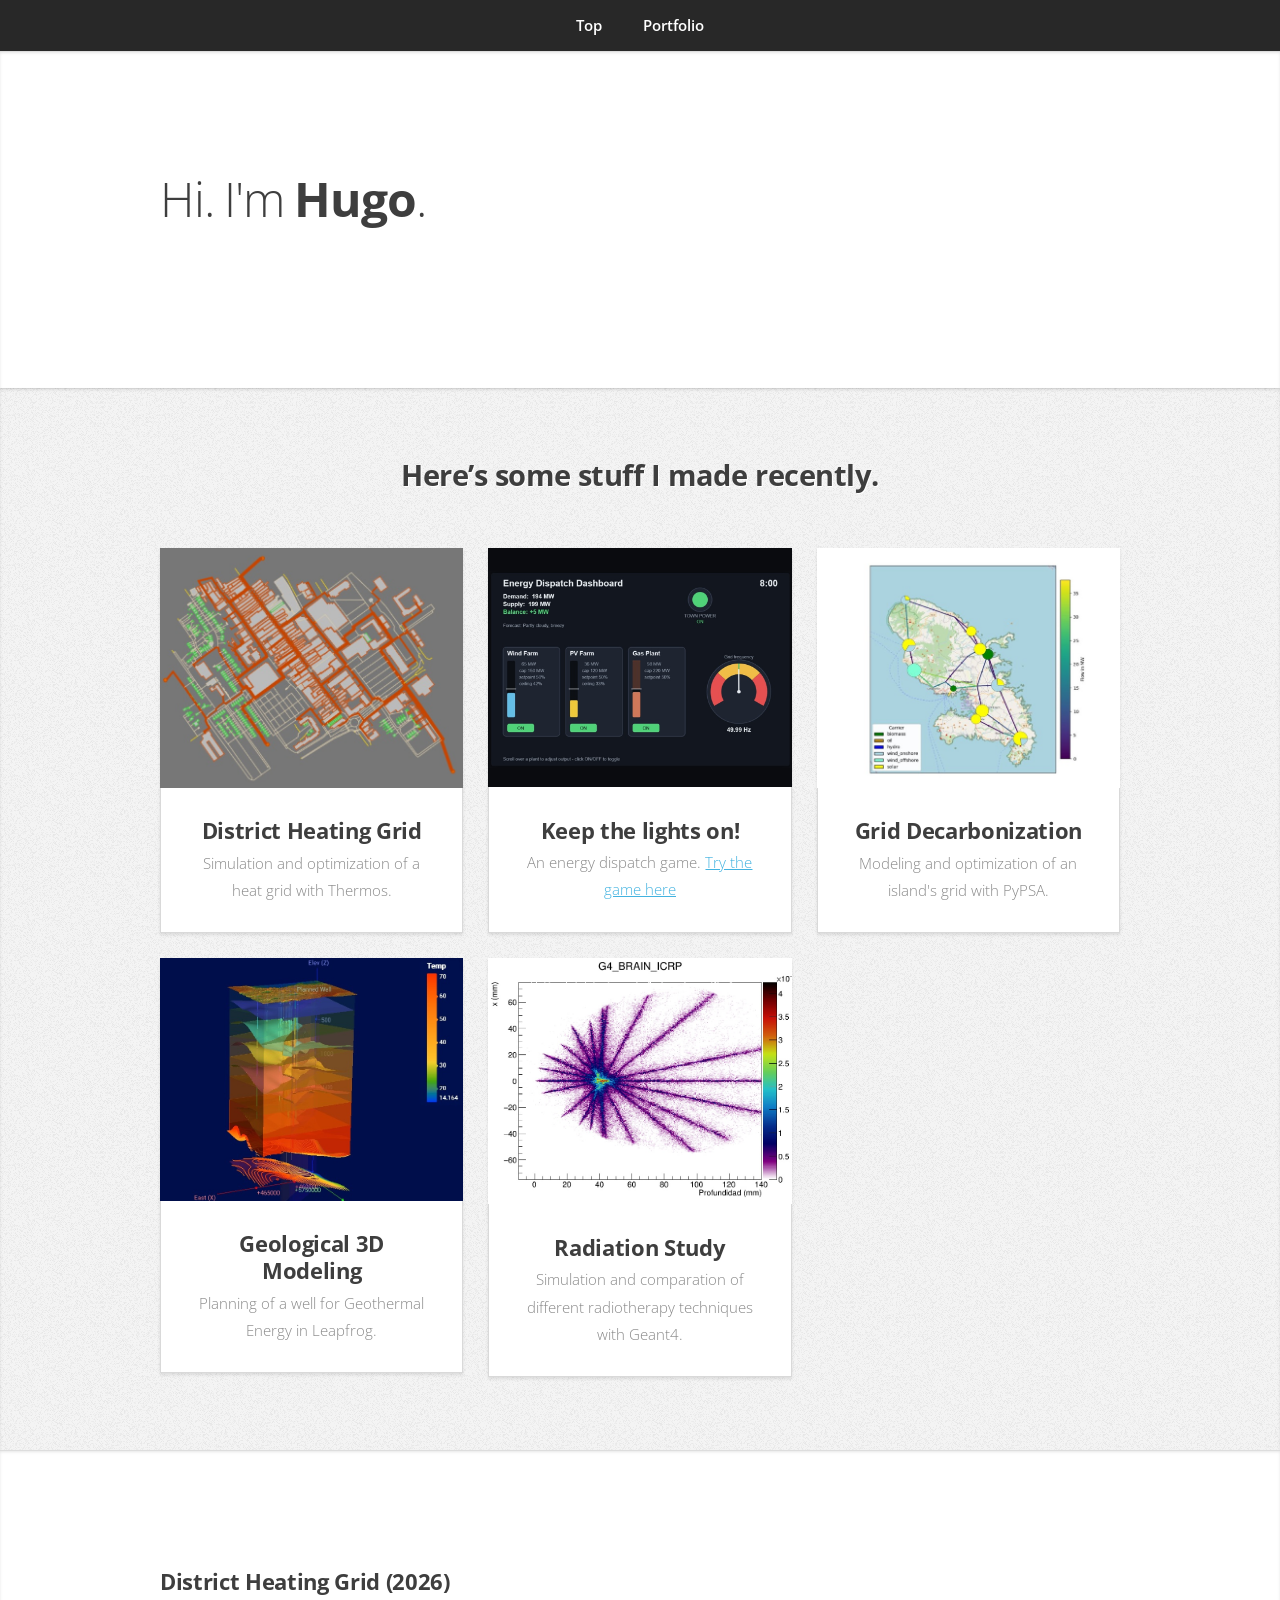
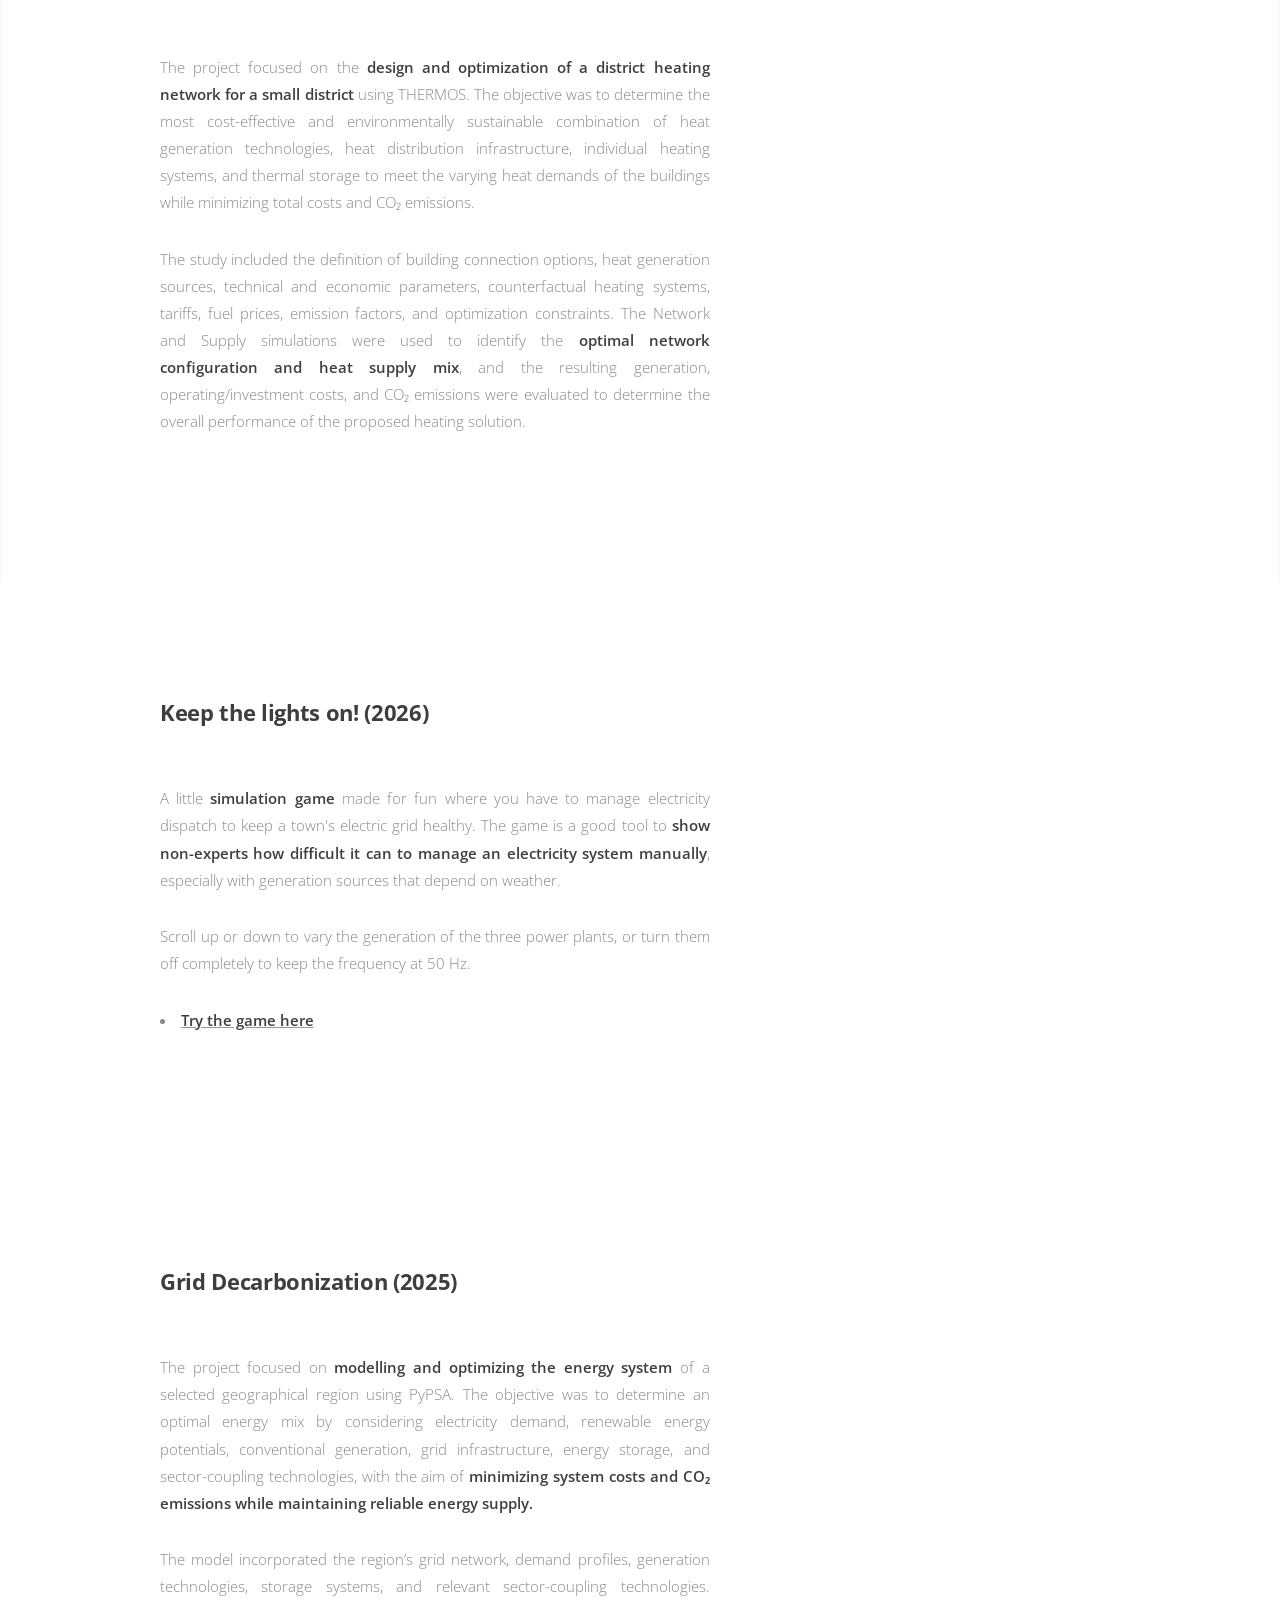
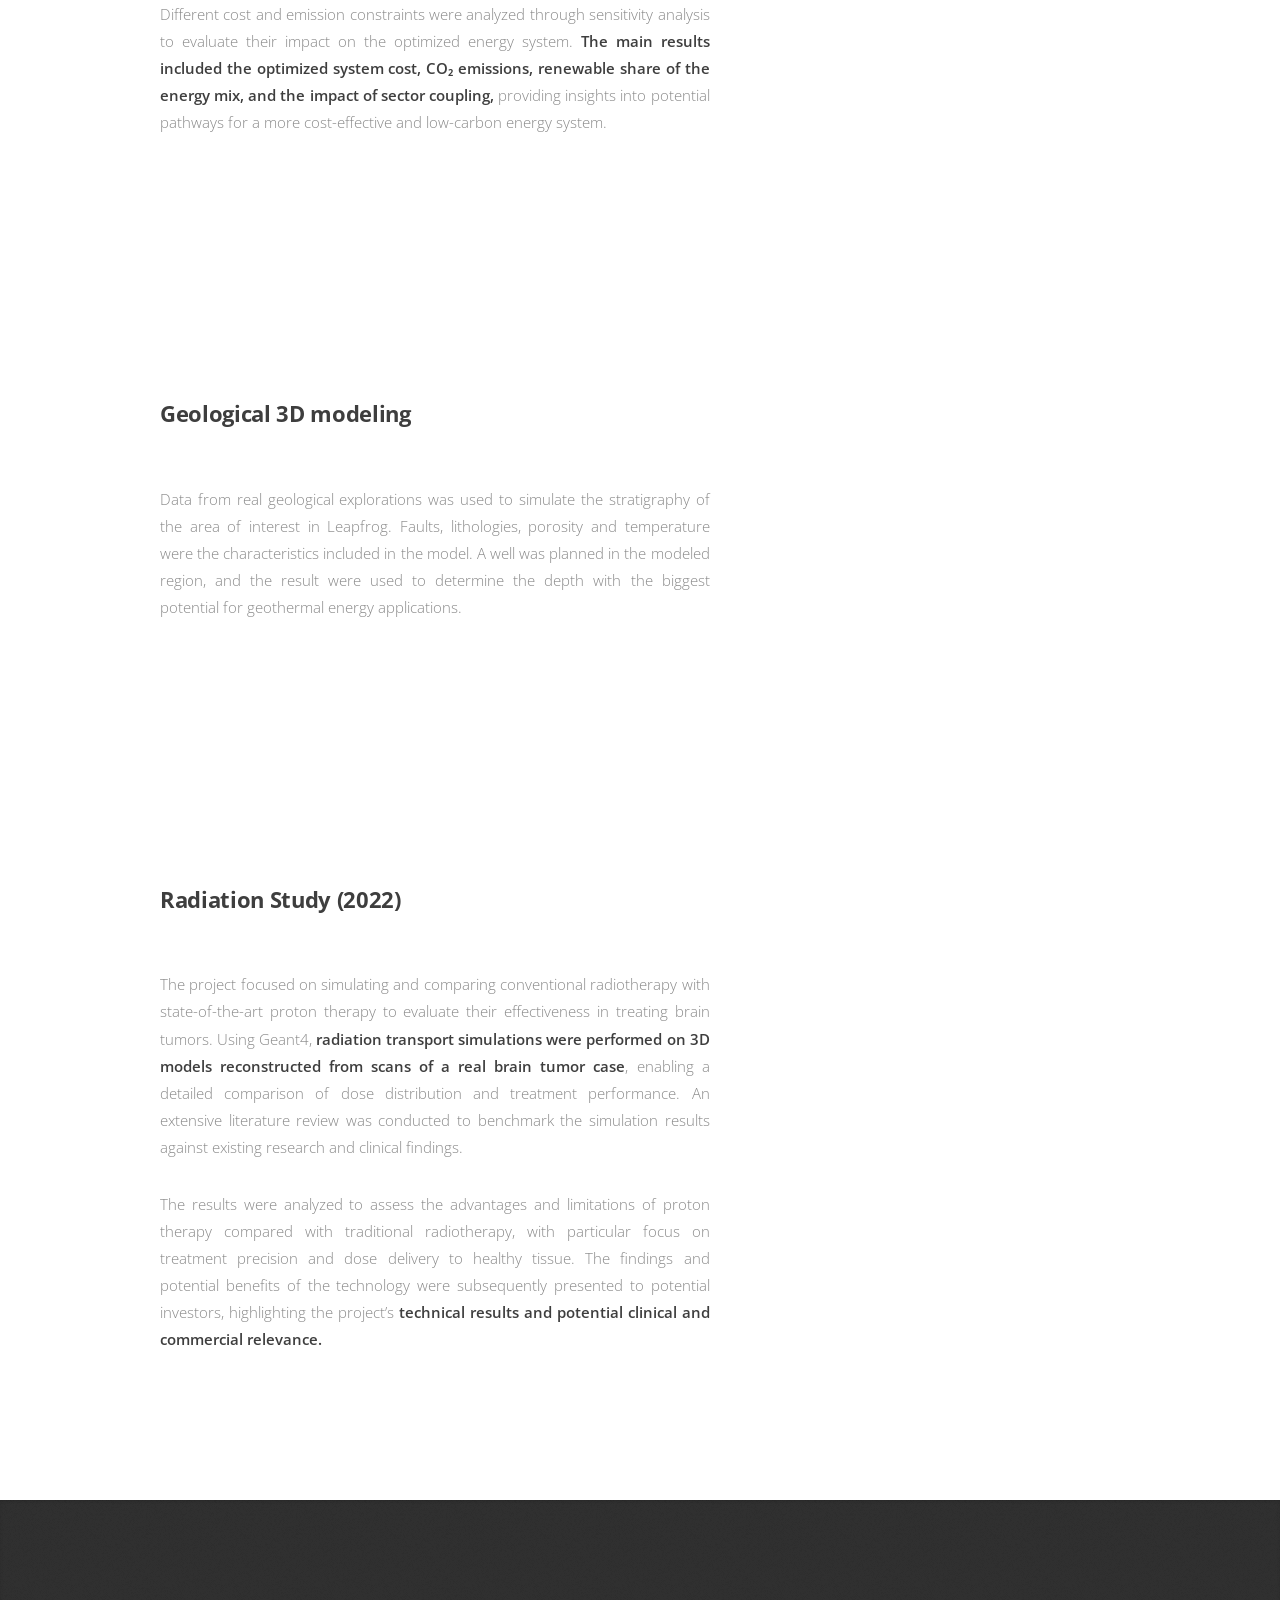
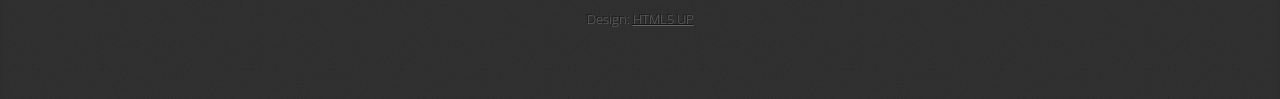
==== commit eac7245a: "Update index.html" ====
--- a/index.html
+++ b/index.html
@@ -6,7 +6,7 @@
 -->
 <html>
 	<head>
-		<title>Miniport by HTML5 UP</title>
+		<title>Portfolio</title>
 		<meta charset="utf-8" />
 		<meta name="viewport" content="width=device-width, initial-scale=1, user-scalable=no" />
 		<link rel="stylesheet" href="assets/css/main.css" />
@@ -69,9 +69,9 @@
 						</div>
 						<div class="col-4 col-6-medium col-12-small">
 							<article class="box style2">
-								<a href="#projecto4" class="image featured"><img src="images/pic04.jpg" alt="" /></a>
+								<a href="#projecto4" class="image featured"><img src="images/geo2.jpg" alt="" /></a>
 								<h3><a href="#projecto4">Geological 3D Modeling</a></h3>
-								<p>Ornare nulla proin odio consequat.</p>
+								<p>Planning of a well for Geothermal Energy in Leapfrog.</p>
 							</article>
 						</div>
 						<div class="col-4 col-6-medium col-12-small">
@@ -164,7 +164,9 @@
 							<header>
 								<h3>Geological 3D modeling</h1>
 							</header>
-						<p></p>
+						<p>Data from real geological explorations was used to simulate the stratigraphy of the area of interest in Leapfrog. Faults, 
+							lithologies, porosity and temperature were the characteristics included in the model. A well was planned in the modeled region, 
+							and the result were used to determine the depth with the biggest potential for geothermal energy applications.</p>
 						</div>
 					</div>
 				</div>
@@ -217,4 +219,4 @@
 			<script src="assets/js/main.js"></script>
 
 	</body>
-</html>+</html>
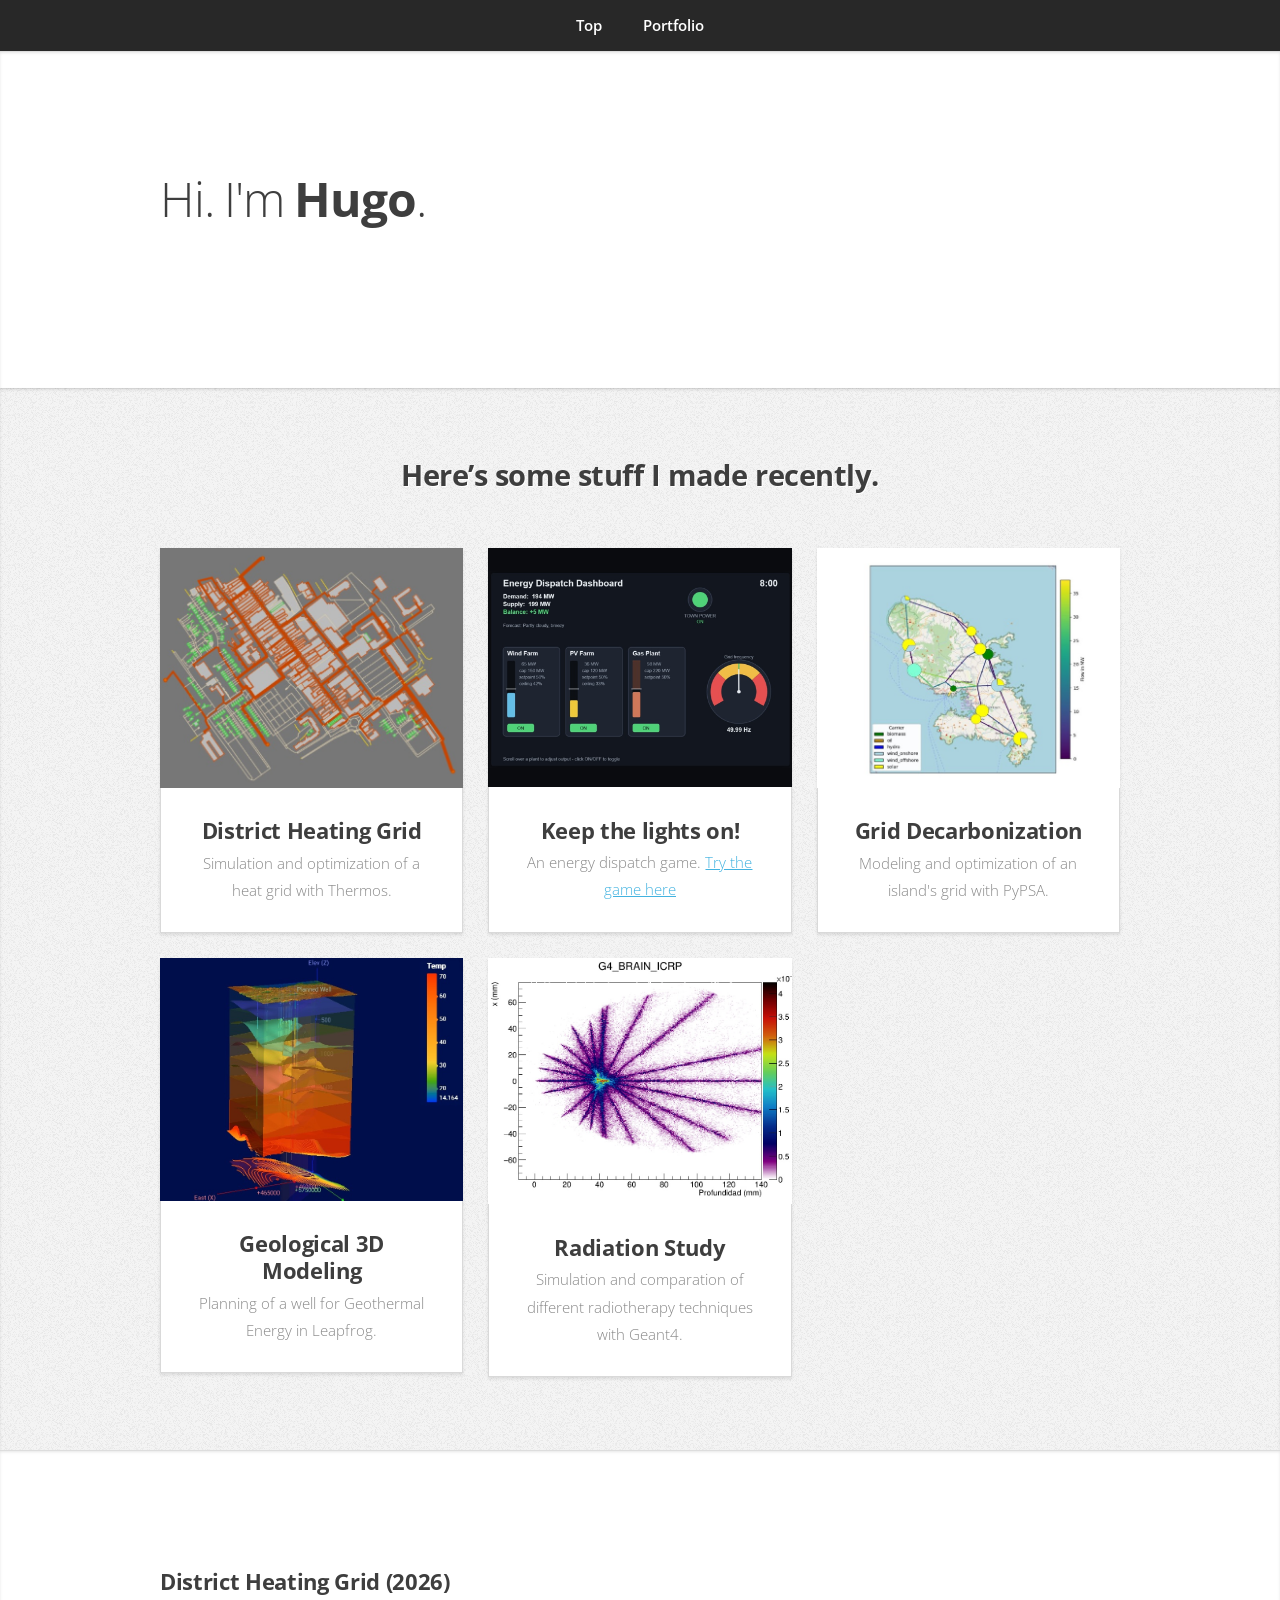
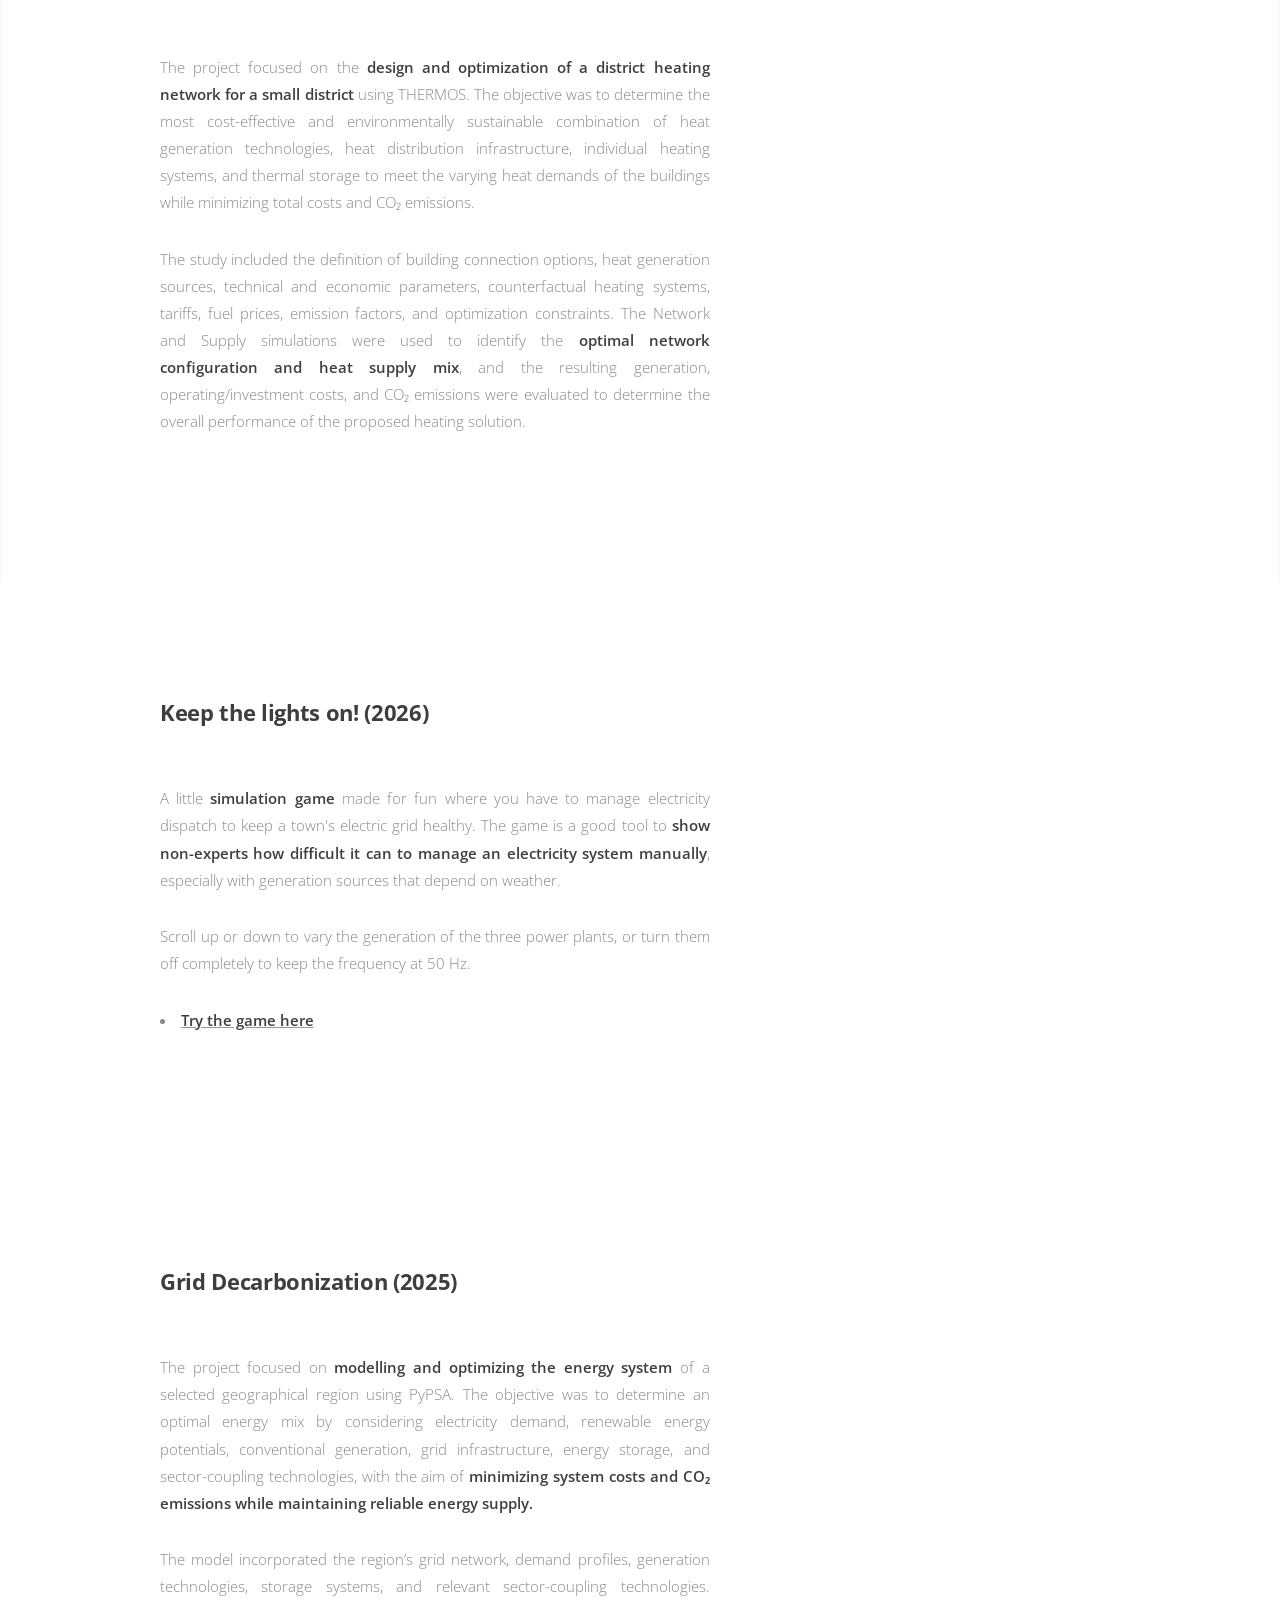
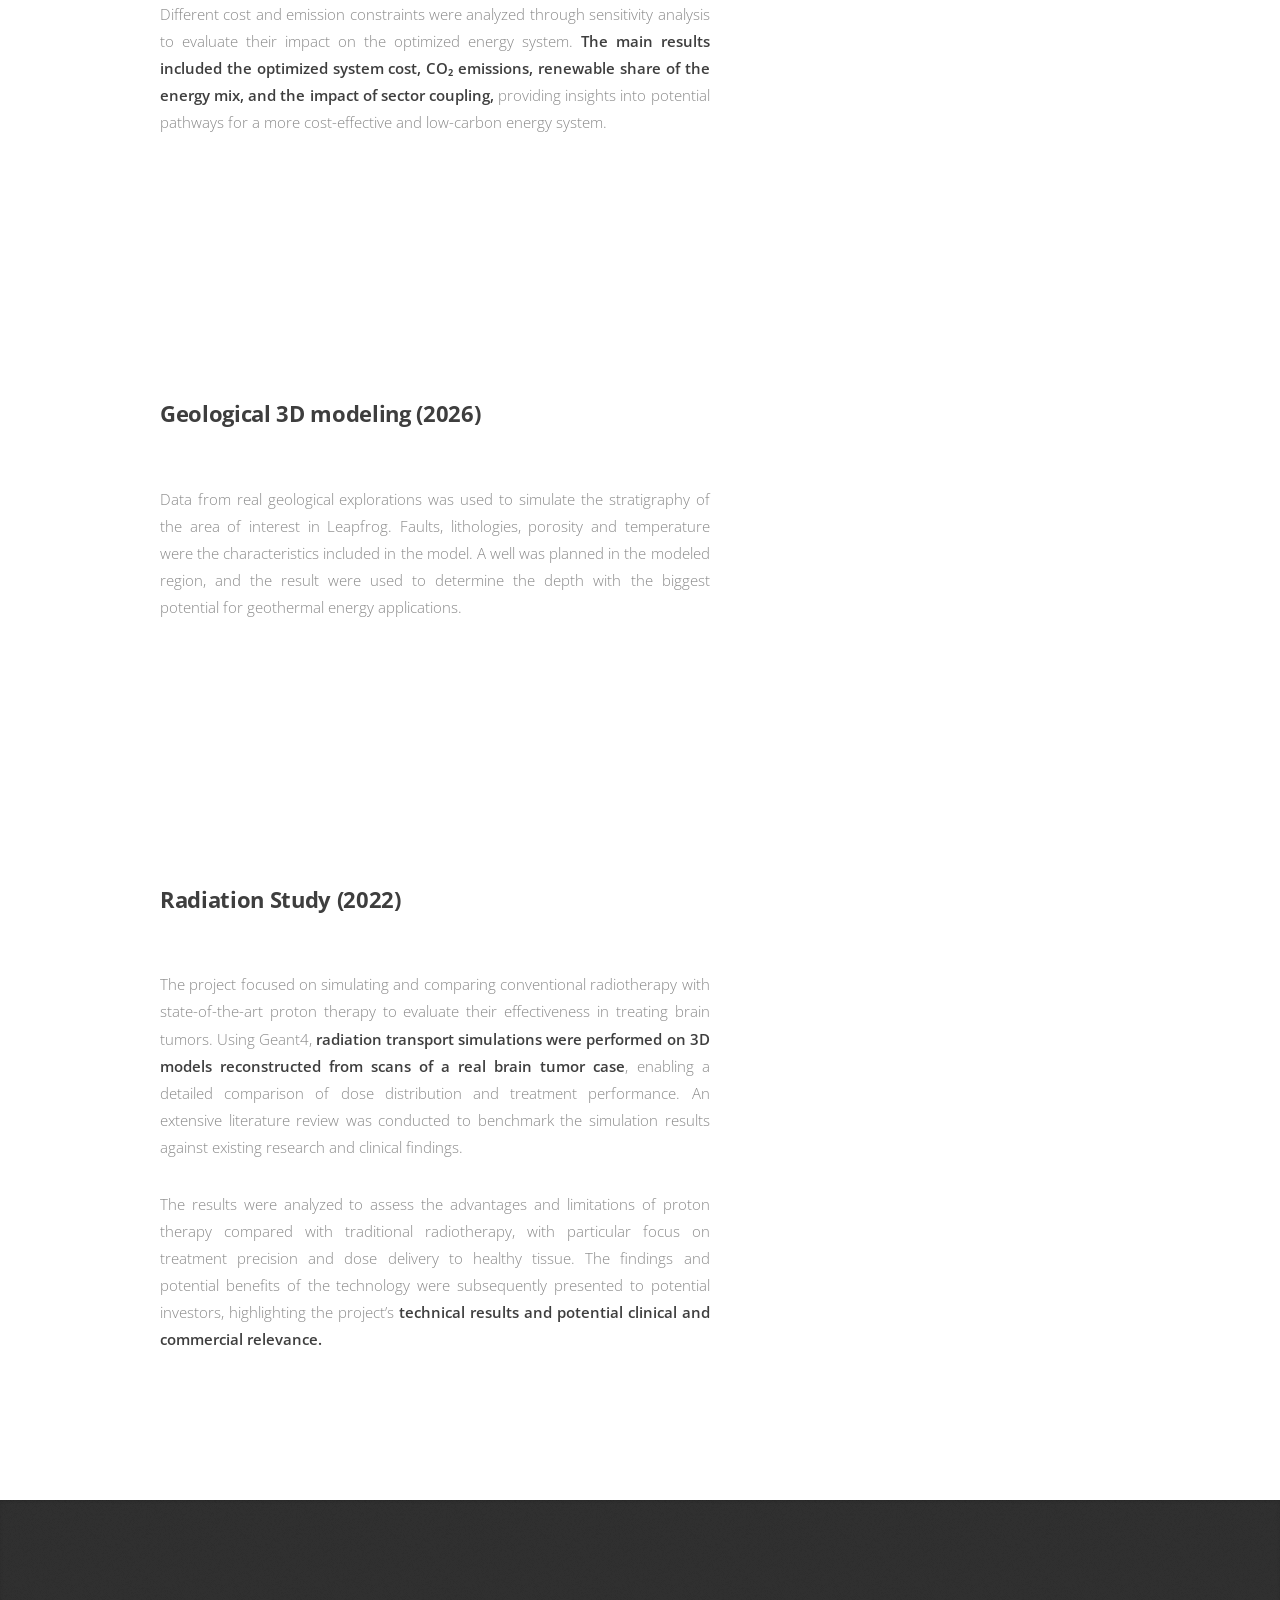
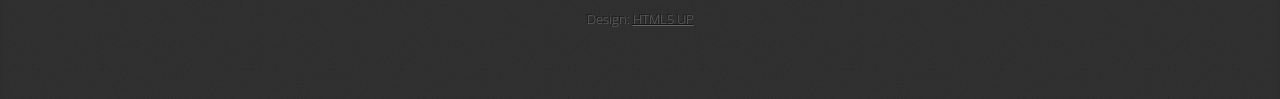
==== commit dff089c4: "Update index.html" ====
--- a/index.html
+++ b/index.html
@@ -162,7 +162,7 @@
 					<div class="row">
 						<div class="col-7 col-20-large col-10-medium">
 							<header>
-								<h3>Geological 3D modeling</h1>
+								<h3>Geological 3D modeling (2026)</h1>
 							</header>
 						<p>Data from real geological explorations was used to simulate the stratigraphy of the area of interest in Leapfrog. Faults, 
 							lithologies, porosity and temperature were the characteristics included in the model. A well was planned in the modeled region, 
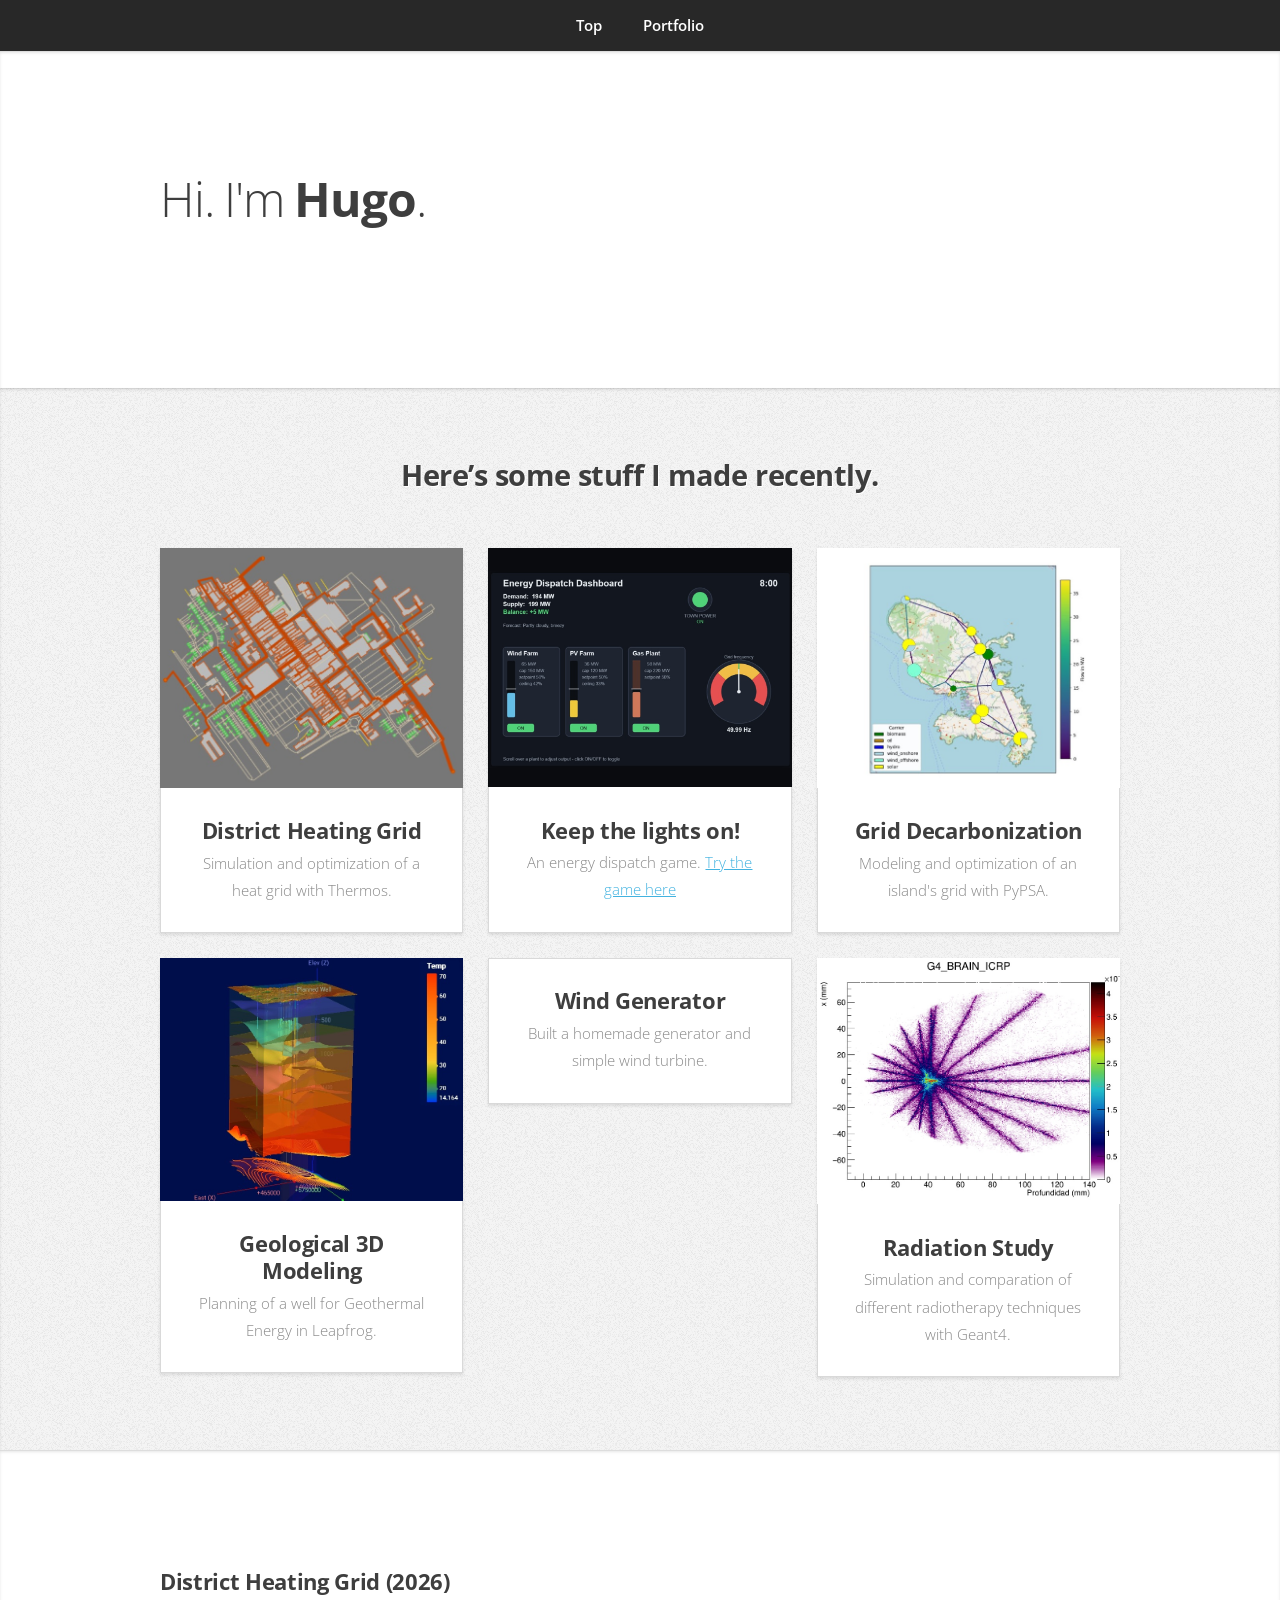
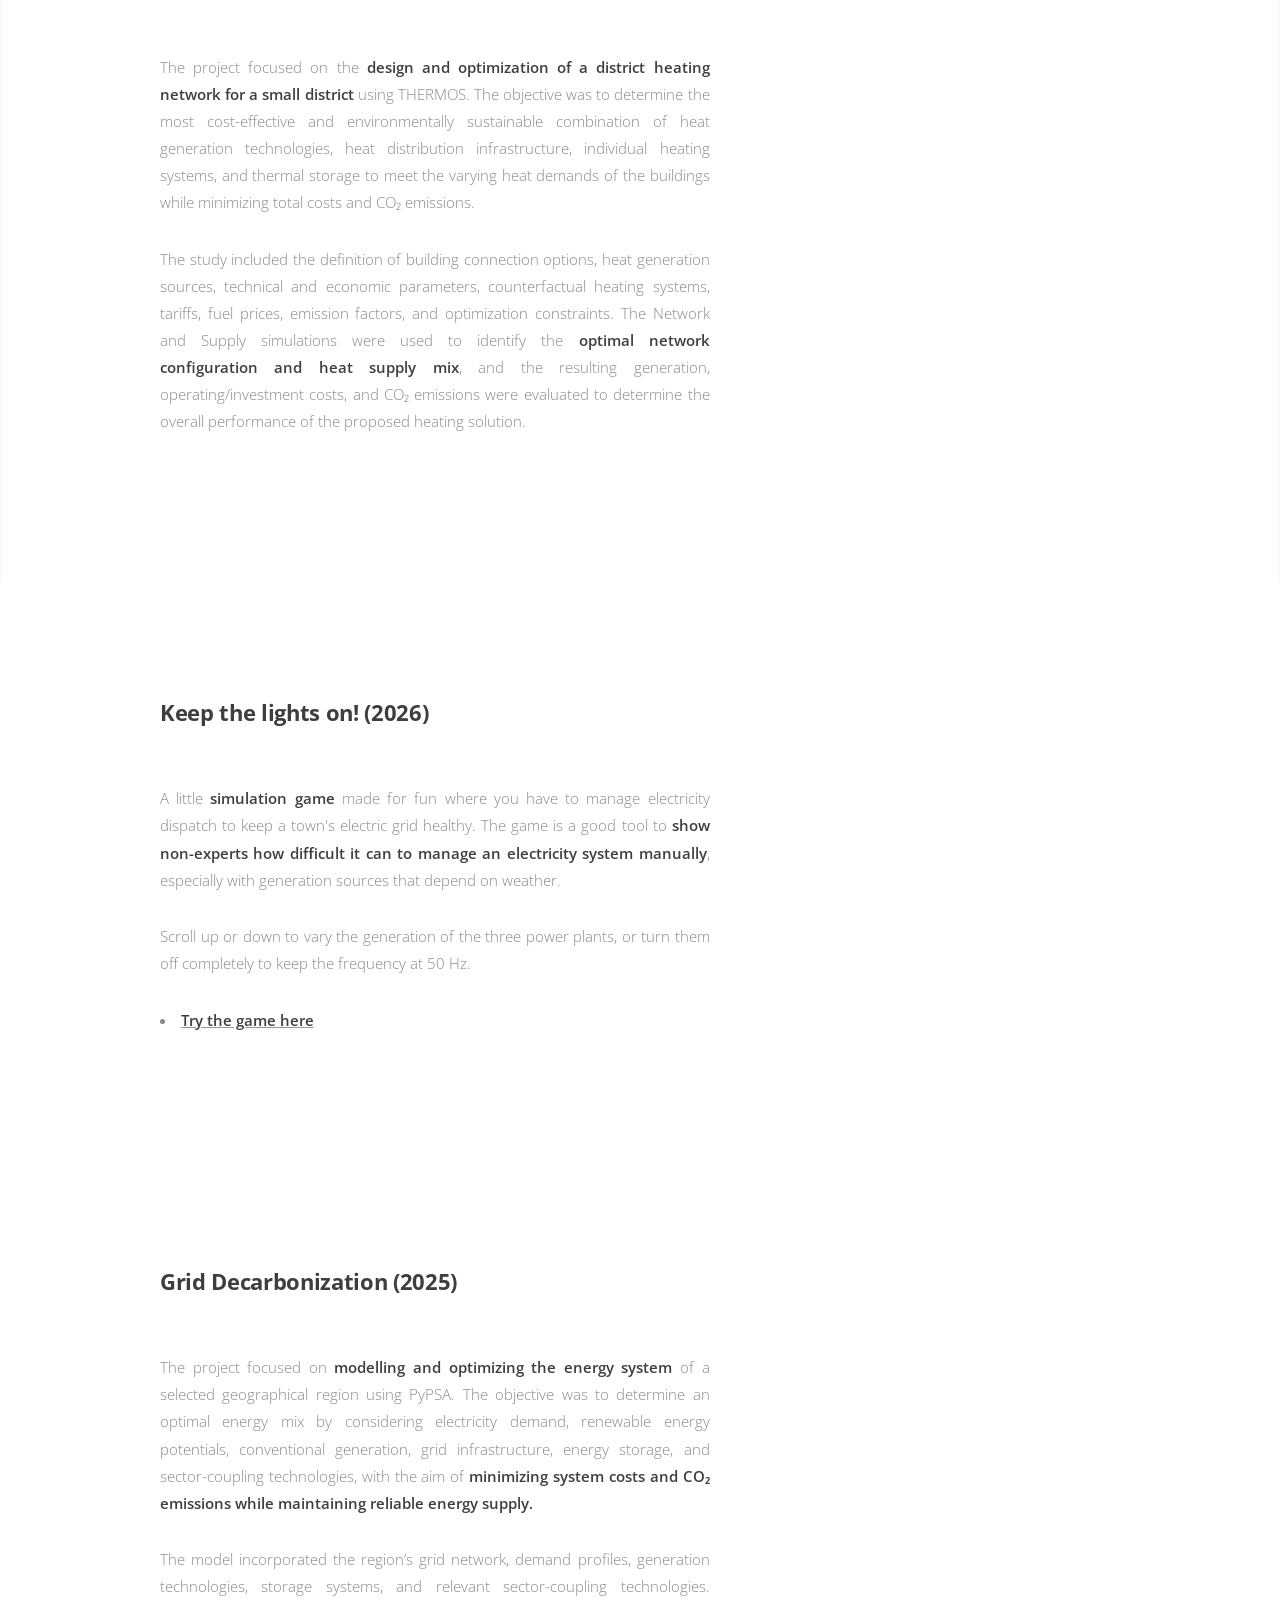
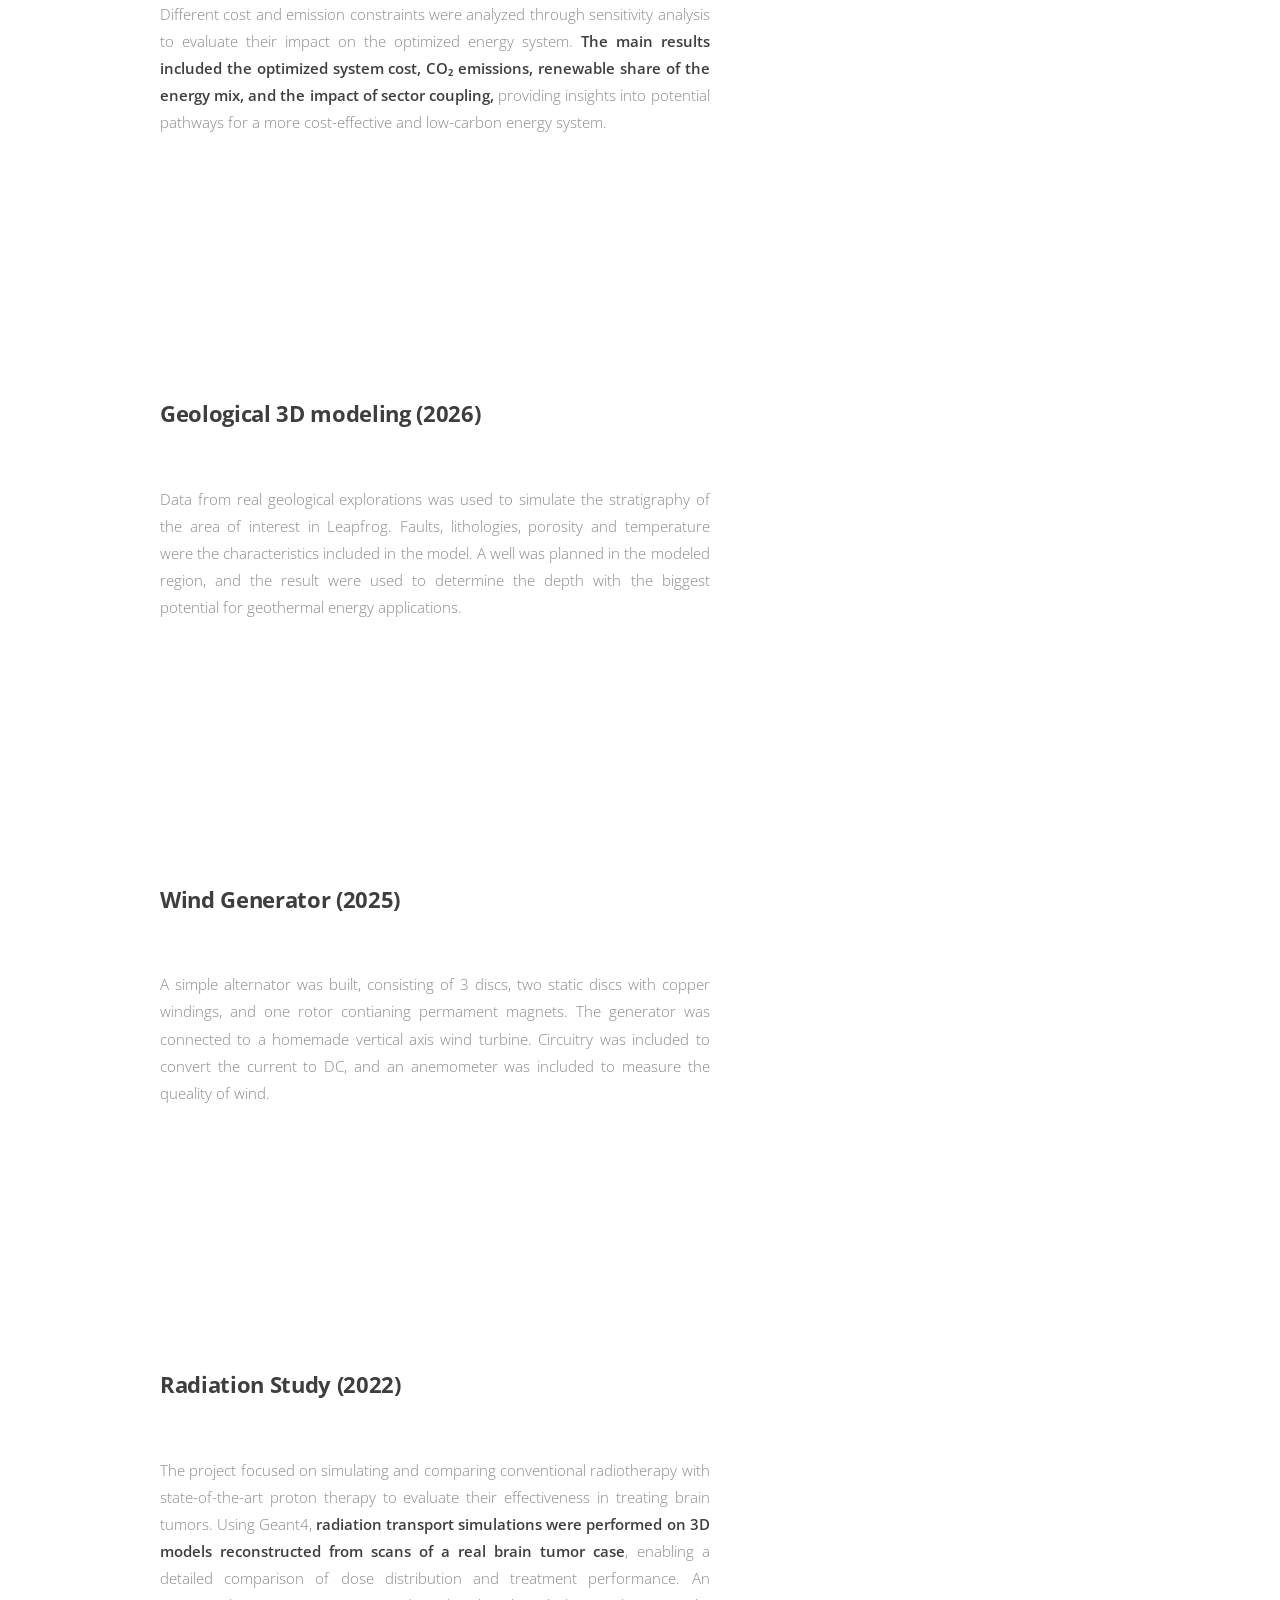
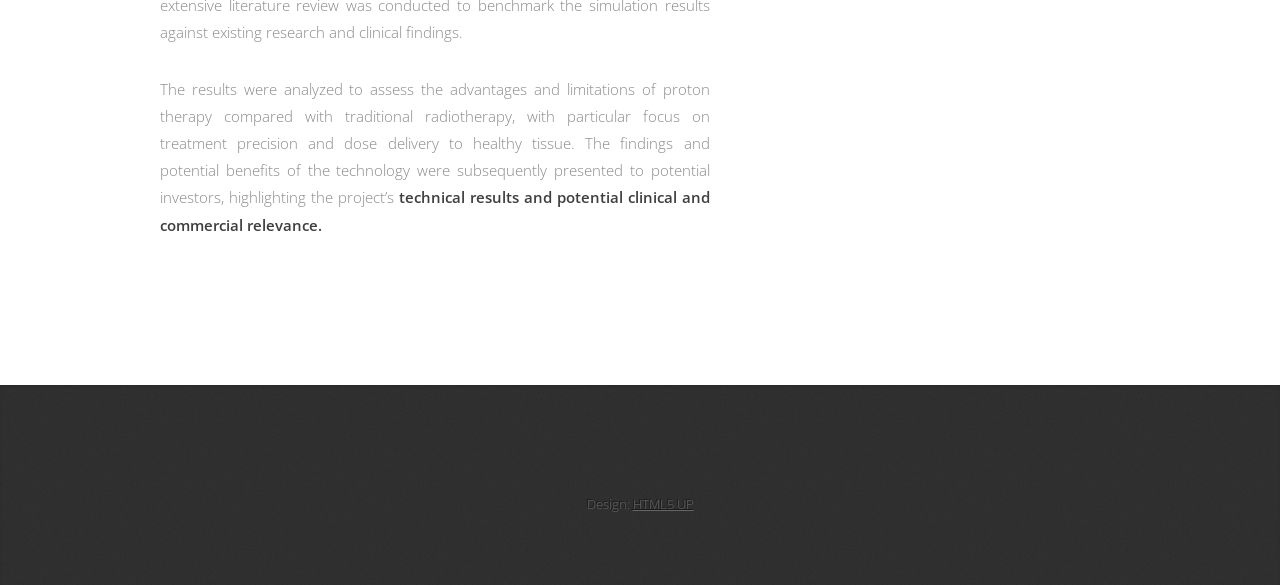
==== commit 335dc6d5: "Update index.html" ====
--- a/index.html
+++ b/index.html
@@ -76,6 +76,13 @@
 						</div>
 						<div class="col-4 col-6-medium col-12-small">
 							<article class="box style2">
+								<a href="#projecto5" class="image featured"><img src="images/gen.jpg" alt="" /></a>
+								<h3><a href="#projecto5">Wind Generator</a></h3>
+								<p>Built a homemade generator and simple wind turbine.</p>
+							</article>
+						</div>
+						<div class="col-4 col-6-medium col-12-small">
+							<article class="box style2">
 								<a href="#projecto6" class="image featured"><img src="images/rad.jpg" alt="" /></a>
 								<h3><a href="#projecto6">Radiation Study</a></h3>
 								<p>Simulation and comparation of different radiotherapy techniques with Geant4.</p>
@@ -167,6 +174,23 @@
 						<p>Data from real geological explorations was used to simulate the stratigraphy of the area of interest in Leapfrog. Faults, 
 							lithologies, porosity and temperature were the characteristics included in the model. A well was planned in the modeled region, 
 							and the result were used to determine the depth with the biggest potential for geothermal energy applications.</p>
+						</div>
+					</div>
+				</div>
+			</article>
+
+		<!-- projecto 5 -->
+			<article id="projecto5" class="proy style1">
+				<div class="container">
+					<div class="row">
+						<div class="col-7 col-20-large col-10-medium">
+							<header>
+								<h3>Wind Generator (2025)</h1>
+							</header>
+						<p>A simple alternator was built, consisting of 3 discs, two static discs with copper windings, and one rotor contianing permament magnets.
+							The generator was connected to a homemade vertical axis wind turbine. Circuitry was included to convert the current to DC, and an anemometer
+							was included to measure the queality of wind.
+						</p>
 						</div>
 					</div>
 				</div>
